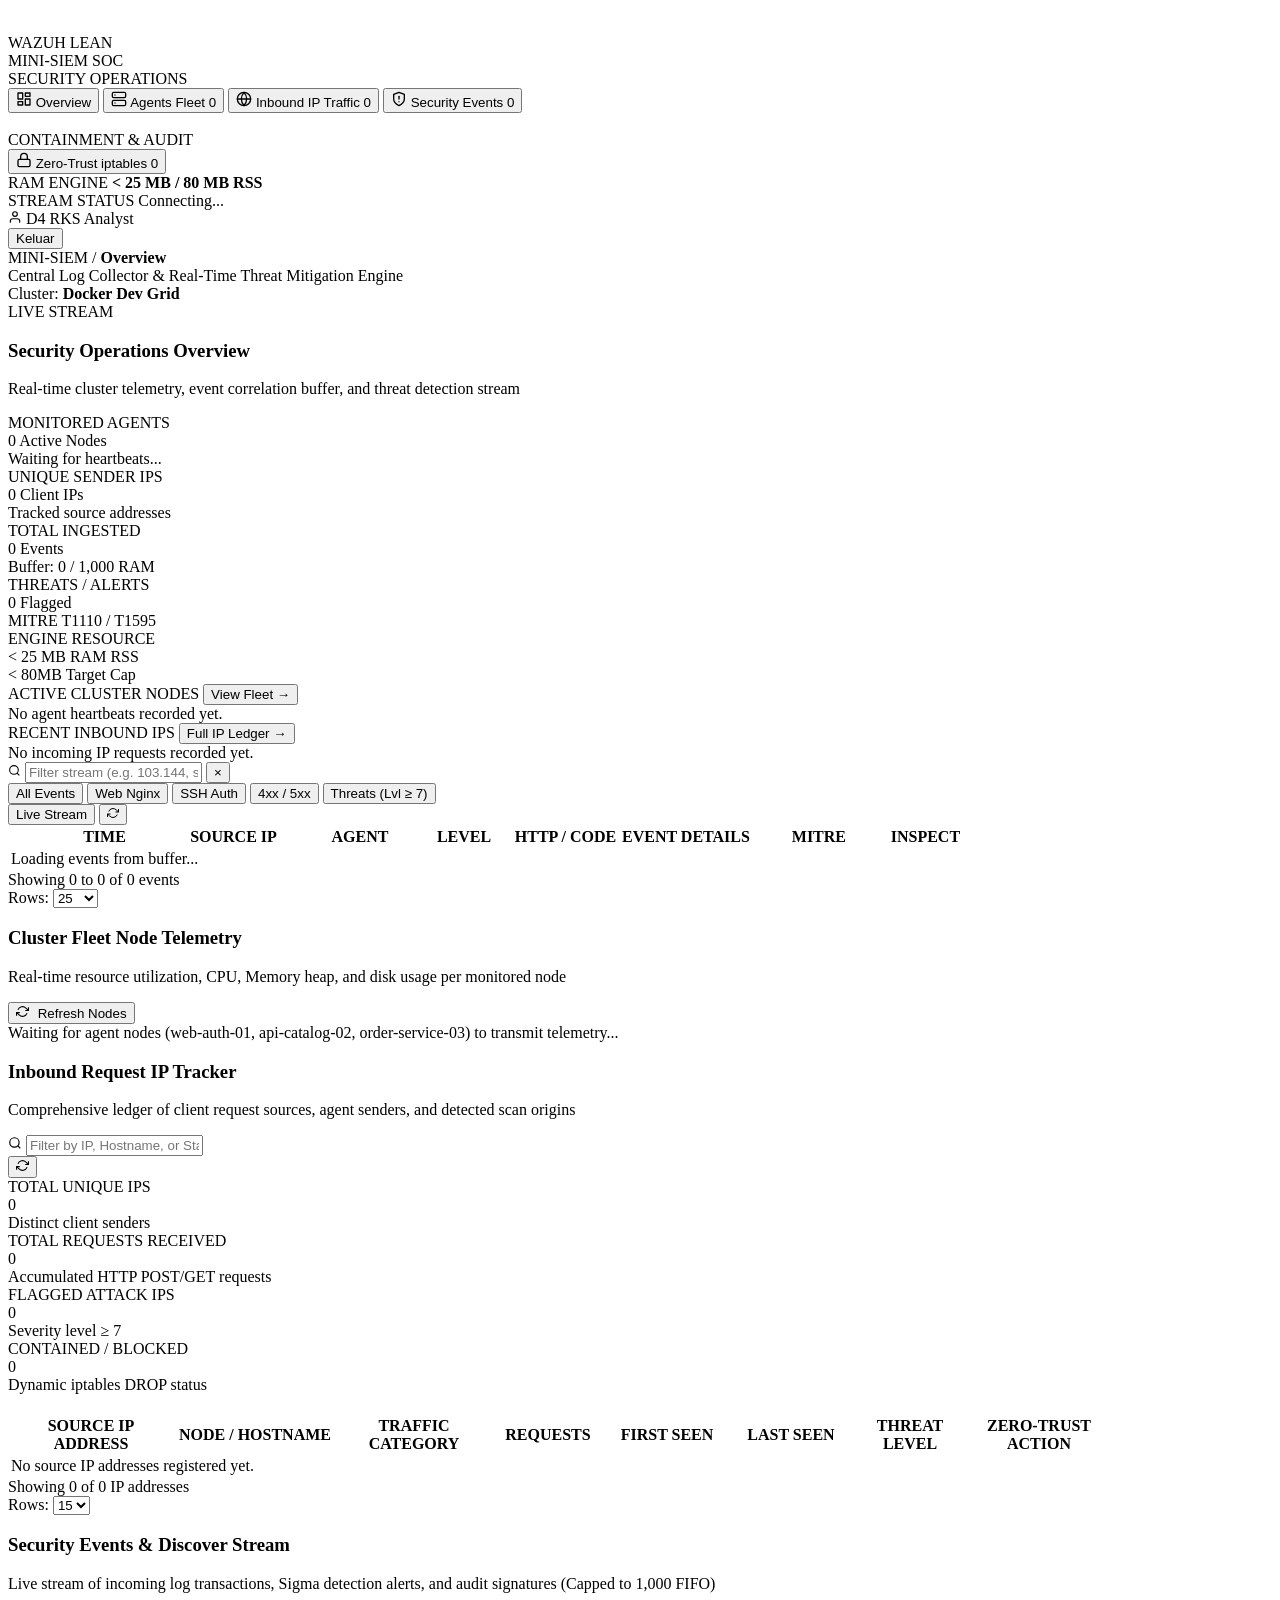
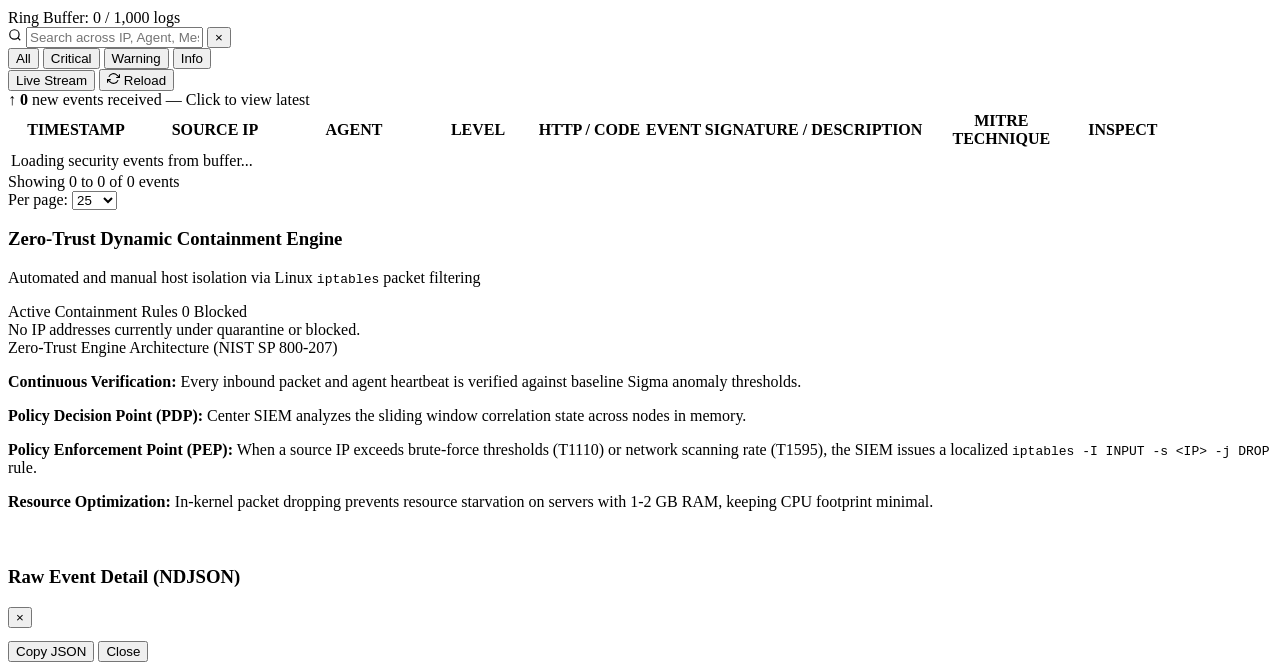
==== CenterServer/frontend/index.html @ b24ad593 "added the frontend, i forgot" ====
<!DOCTYPE html>
<html lang="en">
<head>
  <meta charset="UTF-8">
  <meta name="viewport" content="width=device-width, initial-scale=1.0">
  <title>Wazuh-Lean | Ultra-Lightweight SIEM SOC Dashboard</title>
  <link rel="stylesheet" href="/style.css?v=3.1">
</head>
<body>
  <!-- ======================================================== -->
  <!-- LEFT SIDEBAR NAVBAR (Wazuh-Style Side Navigation)        -->
  <!-- ======================================================== -->
  <aside class="sidebar">
    <div class="sidebar-brand">
      <div class="wazuh-logo">
        <svg width="22" height="22" viewBox="0 0 24 24" fill="none" stroke="var(--primary)" stroke-width="2.2" stroke-linecap="round" stroke-linejoin="round">
          <path d="M12 22s8-4 8-10V5l-8-3-8 3v7c0 6 8 10 8 10z"/>
        </svg>
      </div>
      <div>
        <div class="brand-title">WAZUH <span class="brand-sub">LEAN</span></div>
        <div class="brand-badge">MINI-SIEM SOC</div>
      </div>
    </div>

    <!-- Navigation Menu Items -->
    <nav class="sidebar-nav">
      <div class="nav-section-title">SECURITY OPERATIONS</div>

      <button class="nav-item active" data-target="view-overview">
        <svg class="nav-svg" width="16" height="16" viewBox="0 0 24 24" fill="none" stroke="currentColor" stroke-width="2" stroke-linecap="round" stroke-linejoin="round">
          <rect x="3" y="3" width="7" height="9"/>
          <rect x="14" y="3" width="7" height="5"/>
          <rect x="14" y="12" width="7" height="9"/>
          <rect x="3" y="16" width="7" height="5"/>
        </svg>
        <span>Overview</span>
      </button>

      <button class="nav-item" data-target="view-fleet">
        <svg class="nav-svg" width="16" height="16" viewBox="0 0 24 24" fill="none" stroke="currentColor" stroke-width="2" stroke-linecap="round" stroke-linejoin="round">
          <rect x="2" y="2" width="20" height="8" rx="2" ry="2"/>
          <rect x="2" y="14" width="20" height="8" rx="2" ry="2"/>
          <line x1="6" y1="6" x2="6.01" y2="6"/>
          <line x1="6" y1="18" x2="6.01" y2="18"/>
        </svg>
        <span>Agents Fleet</span>
        <span class="badge-count" id="navAgentCount">0</span>
      </button>

      <button class="nav-item" data-target="view-ip-traffic">
        <svg class="nav-svg" width="16" height="16" viewBox="0 0 24 24" fill="none" stroke="currentColor" stroke-width="2" stroke-linecap="round" stroke-linejoin="round">
          <circle cx="12" cy="12" r="10"/>
          <line x1="2" y1="12" x2="22" y2="12"/>
          <path d="M12 2a15.3 15.3 0 0 1 4 10 15.3 15.3 0 0 1-4 10 15.3 15.3 0 0 1-4-10 15.3 15.3 0 0 1 4-10z"/>
        </svg>
        <span>Inbound IP Traffic</span>
        <span class="badge-count info-badge" id="navIpCount">0</span>
      </button>

      <button class="nav-item" data-target="view-events">
        <svg class="nav-svg" width="16" height="16" viewBox="0 0 24 24" fill="none" stroke="currentColor" stroke-width="2" stroke-linecap="round" stroke-linejoin="round">
          <path d="M12 22s8-4 8-10V5l-8-3-8 3v7c0 6 8 10 8 10z"/>
          <line x1="12" y1="8" x2="12" y2="12"/>
          <line x1="12" y1="16" x2="12.01" y2="16"/>
        </svg>
        <span>Security Events</span>
        <span class="badge-count" id="navEventCount">0</span>
      </button>

      <div class="nav-section-title" style="margin-top: 18px;">CONTAINMENT & AUDIT</div>

      <button class="nav-item" data-target="view-containment">
        <svg class="nav-svg" width="16" height="16" viewBox="0 0 24 24" fill="none" stroke="currentColor" stroke-width="2" stroke-linecap="round" stroke-linejoin="round">
          <rect x="3" y="11" width="18" height="11" rx="2" ry="2"/>
          <path d="M7 11V7a5 5 0 0 1 10 0v4"/>
        </svg>
        <span>Zero-Trust iptables</span>
        <span class="badge-count danger-badge" id="navBlockedCount">0</span>
      </button>
    </nav>

    <!-- Sidebar Bottom Status Footer -->
    <div class="sidebar-footer">
      <div class="footer-stat">
        <span class="footer-label">RAM ENGINE</span>
        <strong id="ramStat" class="text-success">&lt; 25 MB / 80 MB RSS</strong>
      </div>
      <div class="footer-stat">
        <span class="footer-label">STREAM STATUS</span>
        <span class="stream-indicator">
          <span class="dot" id="sideStreamDot"></span>
          <span id="sideStreamText">Connecting...</span>
        </span>
      </div>
      <div class="analyst-info">
        <div class="analyst-user">
          <svg width="14" height="14" viewBox="0 0 24 24" fill="none" stroke="currentColor" stroke-width="2" stroke-linecap="round" stroke-linejoin="round">
            <path d="M20 21v-2a4 4 0 0 0-4-4H8a4 4 0 0 0-4 4v2"/>
            <circle cx="12" cy="7" r="4"/>
          </svg>
          <span id="userProfileName">D4 RKS Analyst</span>
        </div>
        <button id="btnLogout" class="btn-logout" title="Keluar / Logout" onclick="handleLogout()">Keluar</button>
      </div>
    </div>
  </aside>

  <!-- ======================================================== -->
  <!-- MAIN CONTENT AREA                                        -->
  <!-- ======================================================== -->
  <main class="main-wrapper">
    <!-- Top Header Bar -->
    <header class="topbar">
      <div class="topbar-title">
        <div class="topbar-breadcrumb">
          <span class="crumb-root">MINI-SIEM</span>
          <span class="crumb-sep">/</span>
          <strong id="currentViewTitle" class="crumb-active">Overview</strong>
        </div>
        <span class="topbar-sub">Central Log Collector &amp; Real-Time Threat Mitigation Engine</span>
      </div>
      <div class="topbar-tools">
        <div class="cluster-pill">
          <span class="status-indicator-dot green"></span>
          <span>Cluster: <strong>Docker Dev Grid</strong></span>
        </div>
        <div class="stream-pill" id="topStreamPill">
          <span class="stream-live-dot" id="topStreamDot"></span>
          <span id="topStreamStatus">LIVE STREAM</span>
        </div>
      </div>
    </header>

    <div class="content-scroll">
      <!-- ==================================================== -->
      <!-- TAB 1: OVERVIEW OBSERVABILITY DASHBOARD              -->
      <!-- ==================================================== -->
      <section id="view-overview" class="tab-pane active">
        <div class="section-title-bar flex-between">
          <div>
            <h3>Security Operations Overview</h3>
            <p>Real-time cluster telemetry, event correlation buffer, and threat detection stream</p>
          </div>
        </div>

        <!-- High-Density Telemetry Metrics Strip -->
        <div class="metrics-strip">
          <div class="metric-item">
            <span class="metric-label">MONITORED AGENTS</span>
            <div class="metric-val-row">
              <span class="metric-val" id="activeAgentsCount">0</span>
              <span class="metric-status-sub" id="agentFleetSubtext">Active Nodes</span>
            </div>
            <div class="metric-foot-text" id="agentTagsSummary">Waiting for heartbeats...</div>
          </div>

          <div class="metric-item">
            <span class="metric-label">UNIQUE SENDER IPS</span>
            <div class="metric-val-row">
              <span class="metric-val text-info" id="uniqueIpsCount">0</span>
              <span class="metric-status-sub">Client IPs</span>
            </div>
            <div class="metric-foot-text">Tracked source addresses</div>
          </div>

          <div class="metric-item">
            <span class="metric-label">TOTAL INGESTED</span>
            <div class="metric-val-row">
              <span class="metric-val" id="totalEventsCount">0</span>
              <span class="metric-status-sub">Events</span>
            </div>
            <div class="metric-foot-text" id="bufferCapacityOverview">Buffer: 0 / 1,000 RAM</div>
          </div>

          <div class="metric-item">
            <span class="metric-label">THREATS / ALERTS</span>
            <div class="metric-val-row">
              <span class="metric-val text-warn" id="highAlertsCount">0</span>
              <span class="metric-status-sub">Flagged</span>
            </div>
            <div class="metric-foot-text">MITRE T1110 / T1595</div>
          </div>

          <div class="metric-item">
            <span class="metric-label">ENGINE RESOURCE</span>
            <div class="metric-val-row">
              <span class="metric-val text-success" id="engineResourceVal">&lt; 25 MB</span>
              <span class="metric-status-sub">RAM RSS</span>
            </div>
            <div class="metric-foot-text" id="engineResourceCap">&lt; 80MB Target Cap</div>
          </div>
        </div>

        <!-- Compact Cluster Fleet & Inbound IP Status Strip -->
        <div class="overview-substrip">
          <div class="substrip-box">
            <div class="substrip-header">
              <span>ACTIVE CLUSTER NODES</span>
              <button class="substrip-link" onclick="switchTab('view-fleet')">View Fleet &rarr;</button>
            </div>
            <div id="overviewFleetSummary" class="substrip-content">
              <div class="empty-state-mini">No agent heartbeats recorded yet.</div>
            </div>
          </div>

          <div class="substrip-box">
            <div class="substrip-header">
              <span>RECENT INBOUND IPS</span>
              <button class="substrip-link" onclick="switchTab('view-ip-traffic')">Full IP Ledger &rarr;</button>
            </div>
            <div id="overviewIpSummary" class="substrip-content">
              <div class="empty-state-mini">No incoming IP requests recorded yet.</div>
            </div>
          </div>
        </div>

        <!-- Observability Log Stream Console (The Hero) -->
        <div class="console-card">
          <!-- Observability Query & Filter Toolbar -->
          <div class="console-toolbar">
            <div class="console-search">
              <svg width="13" height="13" viewBox="0 0 24 24" fill="none" stroke="currentColor" stroke-width="2">
                <circle cx="11" cy="11" r="8"/><line x1="21" y1="21" x2="16.65" y2="16.65"/>
              </svg>
              <input type="text" id="overviewLogFilter" placeholder="Filter stream (e.g. 103.144, status:404, POST, /api, sshd)...">
              <button id="overviewClearFilterBtn" class="clear-search-btn hidden" title="Clear filter">&times;</button>
            </div>

            <!-- Quick Filter Chips -->
            <div class="quick-filter-chips">
              <button class="filter-chip active" data-filter="ALL">All Events</button>
              <button class="filter-chip" data-filter="NGINX">Web Nginx</button>
              <button class="filter-chip" data-filter="SSH">SSH Auth</button>
              <button class="filter-chip chip-warn" data-filter="ERRORS">4xx / 5xx</button>
              <button class="filter-chip chip-danger" data-filter="THREATS">Threats (Lvl &ge; 7)</button>
            </div>

            <!-- Right Controls -->
            <div class="console-controls">
              <button id="btnOverviewToggleLive" class="btn-live active" title="Toggle live streaming update">
                <span class="live-dot-pulse"></span>
                <span id="overviewLiveBtnText">Live Stream</span>
              </button>
              <button id="btnOverviewRefresh" class="btn-tool" title="Reload event buffer">
                <svg width="12" height="12" viewBox="0 0 24 24" fill="none" stroke="currentColor" stroke-width="2">
                  <polyline points="23 4 23 10 17 10"/><polyline points="1 20 1 14 7 14"/>
                  <path d="M3.51 9a9 9 0 0 1 14.85-3.36L23 10M1 14l4.64 4.36A9 9 0 0 0 20.49 15"/>
                </svg>
              </button>
            </div>
          </div>

          <!-- Log Table with High Density & Expandable Rows -->
          <div class="table-wrapper">
            <table class="wazuh-table console-table">
              <thead>
                <tr>
                  <th width="32"></th>
                  <th width="115">TIME</th>
                  <th width="135">SOURCE IP</th>
                  <th width="110">AGENT</th>
                  <th width="90">LEVEL</th>
                  <th width="105">HTTP / CODE</th>
                  <th>EVENT DETAILS</th>
                  <th width="130">MITRE</th>
                  <th width="75">INSPECT</th>
                </tr>
              </thead>
              <tbody id="overviewRecentEventsBody">
                <tr class="placeholder-row"><td colspan="9">Loading events from buffer...</td></tr>
              </tbody>
            </table>
          </div>

          <!-- Overview Pagination Bar -->
          <div class="pagination-bar" id="overviewPaginationBar">
            <div class="pagination-info" id="overviewPaginationInfo">
              Showing 0 to 0 of 0 events
            </div>
            <div class="pagination-controls" id="overviewPaginationControls">
            </div>
            <div class="pagination-size">
              <label for="overviewPageSize">Rows:</label>
              <select id="overviewPageSize" class="select-page-size">
                <option value="25" selected>25</option>
                <option value="50">50</option>
                <option value="100">100</option>
                <option value="250">250</option>
              </select>
            </div>
          </div>
        </div>
      </section>

      <!-- ==================================================== -->
      <!-- TAB 2: AGENTS FLEET (HARDWARE TELEMETRY)             -->
      <!-- ==================================================== -->
      <section id="view-fleet" class="tab-pane">
        <div class="section-title-bar flex-between">
          <div>
            <h3>Cluster Fleet Node Telemetry</h3>
            <p>Real-time resource utilization, CPU, Memory heap, and disk usage per monitored node</p>
          </div>
          <div>
            <button class="btn-secondary" onclick="loadInitialAgents()">
              <svg width="13" height="13" viewBox="0 0 24 24" fill="none" stroke="currentColor" stroke-width="2" style="margin-right: 5px;">
                <polyline points="23 4 23 10 17 10"/><polyline points="1 20 1 14 7 14"/>
                <path d="M3.51 9a9 9 0 0 1 14.85-3.36L23 10M1 14l4.64 4.36A9 9 0 0 0 20.49 15"/>
              </svg>
              Refresh Nodes
            </button>
          </div>
        </div>

        <div id="fleetGrid" class="fleet-grid">
          <div class="empty-state">Waiting for agent nodes (web-auth-01, api-catalog-02, order-service-03) to transmit telemetry...</div>
        </div>
      </section>

      <!-- ==================================================== -->
      <!-- TAB 3: INBOUND IP TRAFFIC (LIST CEK SEND REQUEST IP)  -->
      <!-- ==================================================== -->
      <section id="view-ip-traffic" class="tab-pane">
        <div class="section-title-bar flex-between">
          <div>
            <h3>Inbound Request IP Tracker</h3>
            <p>Comprehensive ledger of client request sources, agent senders, and detected scan origins</p>
          </div>
          <div class="toolbar-actions">
            <div class="search-box">
              <svg class="search-icon" width="14" height="14" viewBox="0 0 24 24" fill="none" stroke="currentColor" stroke-width="2">
                <circle cx="11" cy="11" r="8"/><line x1="21" y1="21" x2="16.65" y2="16.65"/>
              </svg>
              <input type="text" id="ipFilterInput" placeholder="Filter by IP, Hostname, or Status...">
            </div>
            <button class="btn-secondary" onclick="loadInitialIPs()">
              <svg width="13" height="13" viewBox="0 0 24 24" fill="none" stroke="currentColor" stroke-width="2">
                <polyline points="23 4 23 10 17 10"/><polyline points="1 20 1 14 7 14"/>
                <path d="M3.51 9a9 9 0 0 1 14.85-3.36L23 10M1 14l4.64 4.36A9 9 0 0 0 20.49 15"/>
              </svg>
            </button>
          </div>
        </div>

        <!-- IP Stats Counters -->
        <div class="kpi-grid" style="margin-bottom: 20px;">
          <div class="kpi-card">
            <div class="kpi-header"><span>TOTAL UNIQUE IPS</span></div>
            <div class="kpi-value info-text" id="ipTabTotalCount">0</div>
            <div class="kpi-footer">Distinct client senders</div>
          </div>
          <div class="kpi-card">
            <div class="kpi-header"><span>TOTAL REQUESTS RECEIVED</span></div>
            <div class="kpi-value" id="ipTabTotalRequests">0</div>
            <div class="kpi-footer">Accumulated HTTP POST/GET requests</div>
          </div>
          <div class="kpi-card">
            <div class="kpi-header"><span>FLAGGED ATTACK IPS</span></div>
            <div class="kpi-value warning-text" id="ipTabFlaggedCount">0</div>
            <div class="kpi-footer">Severity level &ge; 7</div>
          </div>
          <div class="kpi-card">
            <div class="kpi-header"><span>CONTAINED / BLOCKED</span></div>
            <div class="kpi-value danger-text" id="ipTabBlockedCount">0</div>
            <div class="kpi-footer">Dynamic iptables DROP status</div>
          </div>
        </div>

        <!-- Full IP Tracker Table -->
        <div class="panel-card">
          <div class="table-wrapper">
            <table class="wazuh-table">
              <thead>
                <tr>
                  <th width="160">SOURCE IP ADDRESS</th>
                  <th width="160">NODE / HOSTNAME</th>
                  <th width="150">TRAFFIC CATEGORY</th>
                  <th width="110">REQUESTS</th>
                  <th width="120">FIRST SEEN</th>
                  <th width="120">LAST SEEN</th>
                  <th width="110">THREAT LEVEL</th>
                  <th width="140">ZERO-TRUST ACTION</th>
                </tr>
              </thead>
              <tbody id="ipTableBody">
                <tr class="placeholder-row">
                  <td colspan="8">No source IP addresses registered yet.</td>
                </tr>
              </tbody>
            </table>
          </div>

          <!-- IP Pagination Bar -->
          <div class="pagination-bar" id="ipPaginationBar">
            <div class="pagination-info" id="ipPaginationInfo">
              Showing 0 of 0 IP addresses
            </div>
            <div class="pagination-controls" id="ipPaginationControls">
              <!-- Dynamically injected buttons -->
            </div>
            <div class="pagination-size">
              <label for="ipPageSize">Rows:</label>
              <select id="ipPageSize" class="select-page-size">
                <option value="10">10</option>
                <option value="15" selected>15</option>
                <option value="25">25</option>
                <option value="50">50</option>
              </select>
            </div>
          </div>
        </div>
      </section>

      <!-- ==================================================== -->
      <!-- TAB 4: SECURITY EVENTS (WAZUH DISCOVER)              -->
      <!-- ==================================================== -->
      <section id="view-events" class="tab-pane">
        <div class="section-title-bar flex-between">
          <div>
            <h3>Security Events &amp; Discover Stream</h3>
            <p>Live stream of incoming log transactions, Sigma detection alerts, and audit signatures (Capped to 1,000 FIFO)</p>
          </div>
          <div class="buffer-indicator-badge">
            <span class="buffer-dot"></span>
            <span id="bufferStatusText">Ring Buffer: 0 / 1,000 logs</span>
          </div>
        </div>

        <!-- Discovery Toolbar -->
        <div class="events-toolbar">
          <!-- Search box -->
          <div class="search-box events-search">
            <svg class="search-icon" width="14" height="14" viewBox="0 0 24 24" fill="none" stroke="currentColor" stroke-width="2">
              <circle cx="11" cy="11" r="8"/><line x1="21" y1="21" x2="16.65" y2="16.65"/>
            </svg>
            <input type="text" id="logFilter" placeholder="Search across IP, Agent, Message, Mitre ID...">
            <button id="clearLogFilterBtn" class="clear-search-btn hidden" title="Clear filter">&times;</button>
          </div>

          <!-- Severity Filter Pills -->
          <div class="filter-pills">
            <button class="pill-btn active" data-severity="ALL">All</button>
            <button class="pill-btn pill-danger" data-severity="CRITICAL">Critical</button>
            <button class="pill-btn pill-warning" data-severity="SUSPICIOUS">Warning</button>
            <button class="pill-btn pill-info" data-severity="INFO">Info</button>
          </div>

          <!-- Live Pause / Resume -->
          <div class="toolbar-right-group">
            <button id="btnToggleLive" class="btn-live active" title="Toggle automatic table update on incoming events">
              <span class="live-dot-pulse"></span>
              <span id="liveBtnText">Live Stream</span>
            </button>
            <button id="btnRefreshLogs" class="btn-secondary" title="Re-fetch last 1,000 events from server">
              <svg width="13" height="13" viewBox="0 0 24 24" fill="none" stroke="currentColor" stroke-width="2">
                <polyline points="23 4 23 10 17 10"/><polyline points="1 20 1 14 7 14"/>
                <path d="M3.51 9a9 9 0 0 1 14.85-3.36L23 10M1 14l4.64 4.36A9 9 0 0 0 20.49 15"/>
              </svg>
              <span>Reload</span>
            </button>
          </div>
        </div>

        <!-- New Events Toast Indicator (Appears when paused or on page > 1) -->
        <div id="newEventsNotice" class="new-events-notice hidden" onclick="jumpToNewestEvents()">
          <span>&uarr; <strong id="newEventsCount">0</strong> new events received &mdash; Click to view latest</span>
        </div>

        <div class="panel-card">
          <div class="table-wrapper">
            <table class="wazuh-table">
              <thead>
                <tr>
                  <th width="130">TIMESTAMP</th>
                  <th width="140">SOURCE IP</th>
                  <th width="130">AGENT</th>
                  <th width="110">LEVEL</th>
                  <th width="105">HTTP / CODE</th>
                  <th>EVENT SIGNATURE / DESCRIPTION</th>
                  <th width="150">MITRE TECHNIQUE</th>
                  <th width="85">INSPECT</th>
                </tr>
              </thead>
              <tbody id="eventsTableBody">
                <tr class="placeholder-row">
                  <td colspan="8">Loading security events from buffer...</td>
                </tr>
              </tbody>
            </table>
          </div>

          <!-- Events Pagination Bar -->
          <div class="pagination-bar">
            <div class="pagination-info" id="eventsPaginationInfo">
              Showing 0 to 0 of 0 events
            </div>
            <div class="pagination-controls" id="eventsPaginationControls">
              <!-- Dynamically injected page buttons -->
            </div>
            <div class="pagination-size">
              <label for="eventsPageSize">Per page:</label>
              <select id="eventsPageSize" class="select-page-size">
                <option value="10">10</option>
                <option value="25" selected>25</option>
                <option value="50">50</option>
                <option value="100">100</option>
              </select>
            </div>
          </div>
        </div>
      </section>

      <!-- ==================================================== -->
      <!-- TAB 5: ZERO-TRUST CONTAINMENT (IPTABLES)             -->
      <!-- ==================================================== -->
      <section id="view-containment" class="tab-pane">
        <div class="section-title-bar">
          <div>
            <h3>Zero-Trust Dynamic Containment Engine</h3>
            <p>Automated and manual host isolation via Linux <code>iptables</code> packet filtering</p>
          </div>
        </div>

        <div class="grid-2col">
          <div class="panel-card">
            <div class="panel-header">
              <span class="panel-title">Active Containment Rules</span>
              <span class="badge-count danger-badge" id="containmentBadgeCount">0 Blocked</span>
            </div>
            <div id="containmentList" class="containment-list">
              <div class="empty-state">No IP addresses currently under quarantine or blocked.</div>
            </div>
          </div>

          <div class="panel-card">
            <div class="panel-header">
              <span class="panel-title">Zero-Trust Engine Architecture (NIST SP 800-207)</span>
            </div>
            <div class="zero-trust-explainer">
              <p><strong>Continuous Verification:</strong> Every inbound packet and agent heartbeat is verified against baseline Sigma anomaly thresholds.</p>
              <p><strong>Policy Decision Point (PDP):</strong> Center SIEM analyzes the sliding window correlation state across nodes in memory.</p>
              <p><strong>Policy Enforcement Point (PEP):</strong> When a source IP exceeds brute-force thresholds (T1110) or network scanning rate (T1595), the SIEM issues a localized <code>iptables -I INPUT -s &lt;IP&gt; -j DROP</code> rule.</p>
              <p><strong>Resource Optimization:</strong> In-kernel packet dropping prevents resource starvation on servers with 1-2 GB RAM, keeping CPU footprint minimal.</p>
            </div>
          </div>
        </div>
      </section>
    </div>
  </main>

  <!-- Modal Raw JSON Inspector -->
  <div id="jsonModal" class="modal-backdrop hidden">
    <div class="modal-dialog">
      <div class="modal-header">
        <div class="modal-title-row">
          <svg width="16" height="16" viewBox="0 0 24 24" fill="none" stroke="var(--primary)" stroke-width="2">
            <circle cx="11" cy="11" r="8"/><line x1="21" y1="21" x2="16.65" y2="16.65"/>
          </svg>
          <h3>Raw Event Detail (NDJSON)</h3>
        </div>
        <button id="closeModalBtn" class="close-btn" title="Close">&times;</button>
      </div>
      <div class="modal-body">
        <pre id="modalJsonContent"></pre>
      </div>
      <div class="modal-footer">
        <button id="copyJsonBtn" class="btn-secondary">Copy JSON</button>
        <button onclick="document.getElementById('jsonModal').classList.add('hidden')" class="btn-primary">Close</button>
      </div>
    </div>
  </div>

  <script src="/app.js?v=3.1"></script>
</body>
</html>
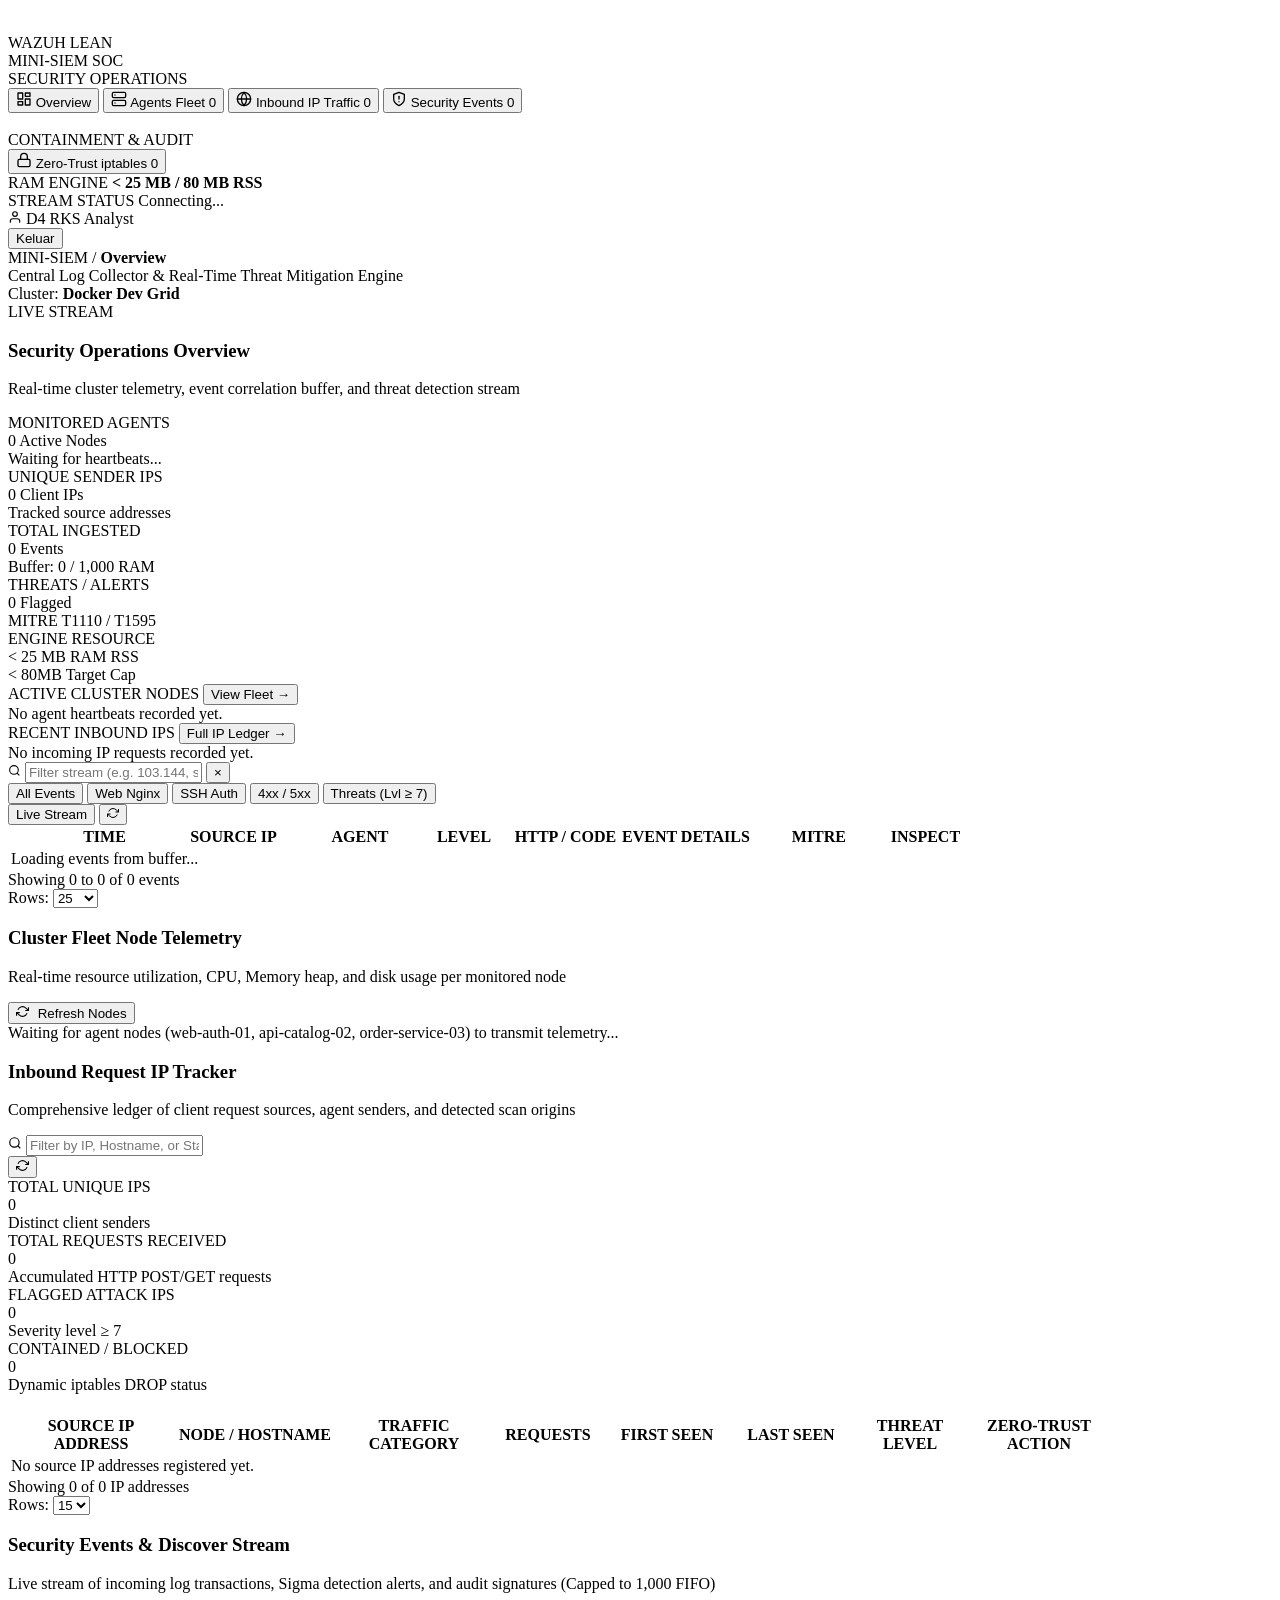
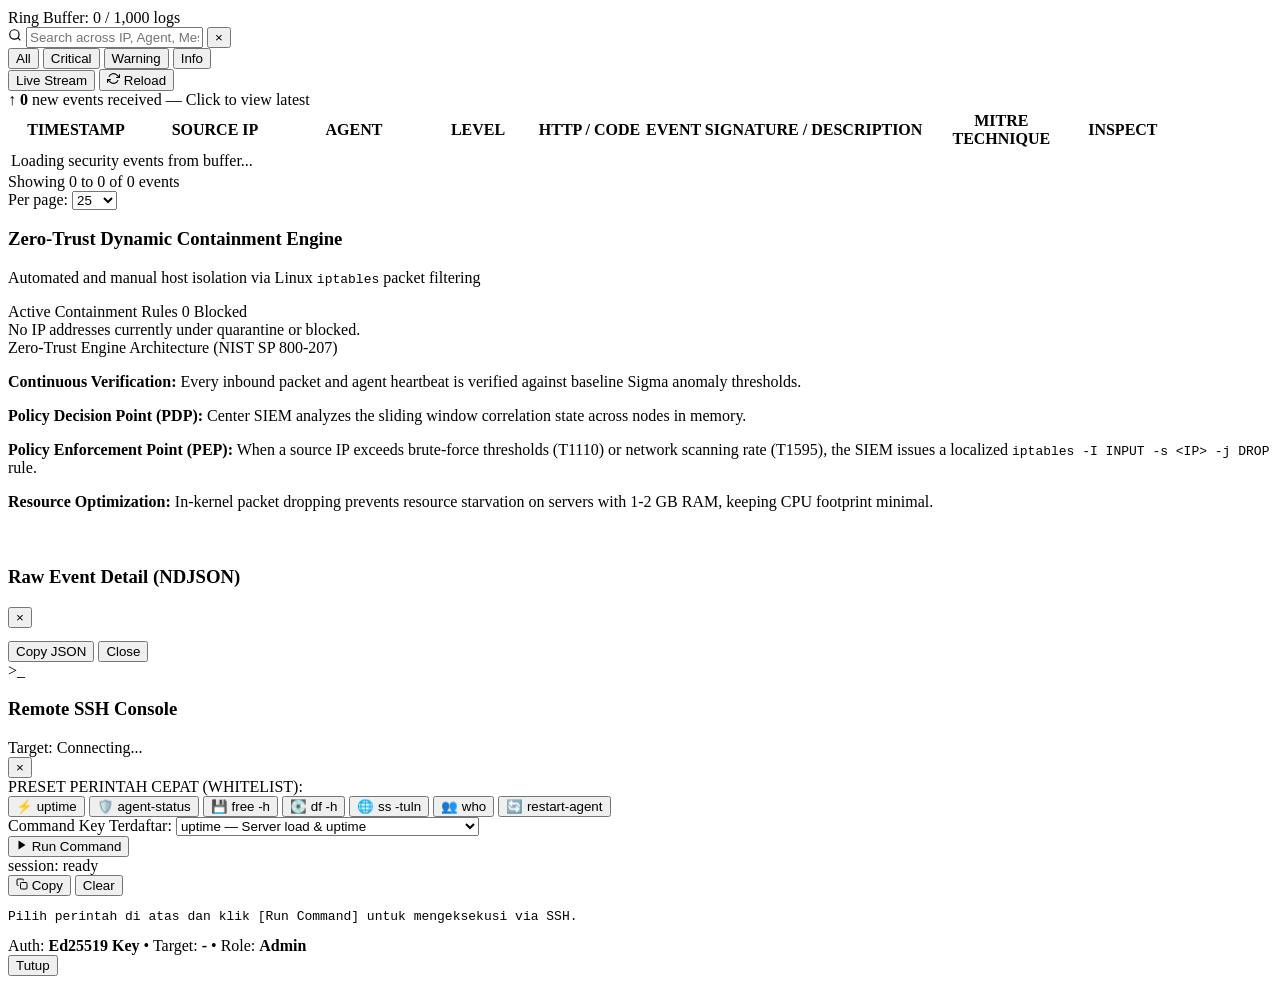
==== commit 80b0f75b: "Fixing agent" ====
--- a/CenterServer/frontend/index.html
+++ b/CenterServer/frontend/index.html
@@ -4,7 +4,7 @@
   <meta charset="UTF-8">
   <meta name="viewport" content="width=device-width, initial-scale=1.0">
   <title>Wazuh-Lean | Ultra-Lightweight SIEM SOC Dashboard</title>
-  <link rel="stylesheet" href="/style.css?v=3.1">
+  <link rel="stylesheet" href="/style.css?v=3.5-ssh">
 </head>
 <body>
   <!-- ======================================================== -->
@@ -571,6 +571,108 @@
     </div>
   </div>
 
-  <script src="/app.js?v=3.1"></script>
+  <!-- Modal Remote SSH Command Console -->
+  <div id="sshModal" class="modal-backdrop hidden">
+    <div class="modal-dialog modal-dialog-lg">
+      <div class="modal-header">
+        <div class="modal-title-row">
+          <span class="ssh-terminal-badge">&gt;_</span>
+          <div>
+            <h3 id="sshModalTitle">Remote SSH Console</h3>
+            <span class="ssh-modal-sub" id="sshModalSub">Target: Connecting...</span>
+          </div>
+        </div>
+        <button id="closeSshModalBtn" class="close-btn" onclick="closeRemoteShell()" title="Close">&times;</button>
+      </div>
+
+      <div class="modal-body ssh-modal-body">
+        <!-- Preset Whitelist Bar -->
+        <div class="ssh-preset-section">
+          <div class="ssh-section-label">PRESET PERINTAH CEPAT (WHITELIST):</div>
+          <div class="ssh-preset-pills">
+            <button type="button" class="ssh-preset-btn active" data-key="uptime" onclick="selectSshPreset('uptime')">
+              <span class="pill-icon">⚡</span> uptime
+            </button>
+            <button type="button" class="ssh-preset-btn" data-key="agent_status" onclick="selectSshPreset('agent_status')">
+              <span class="pill-icon">🛡️</span> agent-status
+            </button>
+            <button type="button" class="ssh-preset-btn" data-key="memory" onclick="selectSshPreset('memory')">
+              <span class="pill-icon">💾</span> free -h
+            </button>
+            <button type="button" class="ssh-preset-btn" data-key="disk" onclick="selectSshPreset('disk')">
+              <span class="pill-icon">💽</span> df -h
+            </button>
+            <button type="button" class="ssh-preset-btn" data-key="ports" onclick="selectSshPreset('ports')">
+              <span class="pill-icon">🌐</span> ss -tuln
+            </button>
+            <button type="button" class="ssh-preset-btn" data-key="who" onclick="selectSshPreset('who')">
+              <span class="pill-icon">👥</span> who
+            </button>
+            <button type="button" class="ssh-preset-btn danger-preset" data-key="restart_agent" onclick="selectSshPreset('restart_agent')">
+              <span class="pill-icon">🔄</span> restart-agent
+            </button>
+          </div>
+        </div>
+
+        <!-- Command Selector & Execution Row -->
+        <div class="ssh-command-row">
+          <div class="ssh-select-wrap">
+            <label for="sshCommandSelect" class="ssh-input-label">Command Key Terdaftar:</label>
+            <select id="sshCommandSelect" class="ssh-select" onchange="syncPresetSelection()">
+              <option value="uptime">uptime &mdash; Server load &amp; uptime</option>
+              <option value="agent_status">agent_status &mdash; Check status service Agent Go</option>
+              <option value="memory">memory &mdash; Memory RAM usage (free -h)</option>
+              <option value="disk">disk &mdash; Disk space partition (df -h)</option>
+              <option value="ports">ports &mdash; Open listening ports (ss -tuln)</option>
+              <option value="who">who &mdash; Active logged in users</option>
+              <option value="restart_agent">restart_agent &mdash; Restart SIEM Agent service</option>
+            </select>
+          </div>
+          <button id="btnRunSsh" class="btn-primary btn-run-ssh" onclick="executeRemoteCommand()">
+            <svg width="12" height="12" viewBox="0 0 24 24" fill="currentColor">
+              <polygon points="5 3 19 12 5 21 5 3"/>
+            </svg>
+            <span>Run Command</span>
+          </button>
+        </div>
+
+        <!-- Terminal Output Window -->
+        <div class="ssh-terminal-box">
+          <div class="ssh-terminal-topbar">
+            <div class="ssh-terminal-dots">
+              <span class="t-dot t-dot-red"></span>
+              <span class="t-dot t-dot-yellow"></span>
+              <span class="t-dot t-dot-green"></span>
+              <span class="ssh-terminal-session" id="sshSessionInfo">session: ready</span>
+            </div>
+            <div class="ssh-terminal-actions">
+              <button class="btn-terminal-action" onclick="copyTerminalOutput()" title="Copy Output">
+                <svg width="12" height="12" viewBox="0 0 24 24" fill="none" stroke="currentColor" stroke-width="2">
+                  <rect x="9" y="9" width="13" height="13" rx="2" ry="2"/>
+                  <path d="M5 15H4a2 2 0 0 1-2-2V4a2 2 0 0 1 2-2h9a2 2 0 0 1 2 2v1"/>
+                </svg>
+                Copy
+              </button>
+              <button class="btn-terminal-action" onclick="clearTerminalOutput()" title="Clear Console">
+                Clear
+              </button>
+            </div>
+          </div>
+          <pre id="sshTerminalOutput" class="ssh-terminal-pre">Pilih perintah di atas dan klik [Run Command] untuk mengeksekusi via SSH.</pre>
+        </div>
+      </div>
+
+      <div class="modal-footer ssh-modal-footer">
+        <div class="ssh-footer-meta" id="sshFooterMeta">
+          <span>Auth: <strong>Ed25519 Key</strong></span> &bull;
+          <span>Target: <strong id="sshFooterTarget">-</strong></span> &bull;
+          <span>Role: <strong style="color:var(--color-success)">Admin</strong></span>
+        </div>
+        <button onclick="closeRemoteShell()" class="btn-secondary">Tutup</button>
+      </div>
+    </div>
+  </div>
+
+  <script src="/app.js?v=3.5-ssh"></script>
 </body>
 </html>
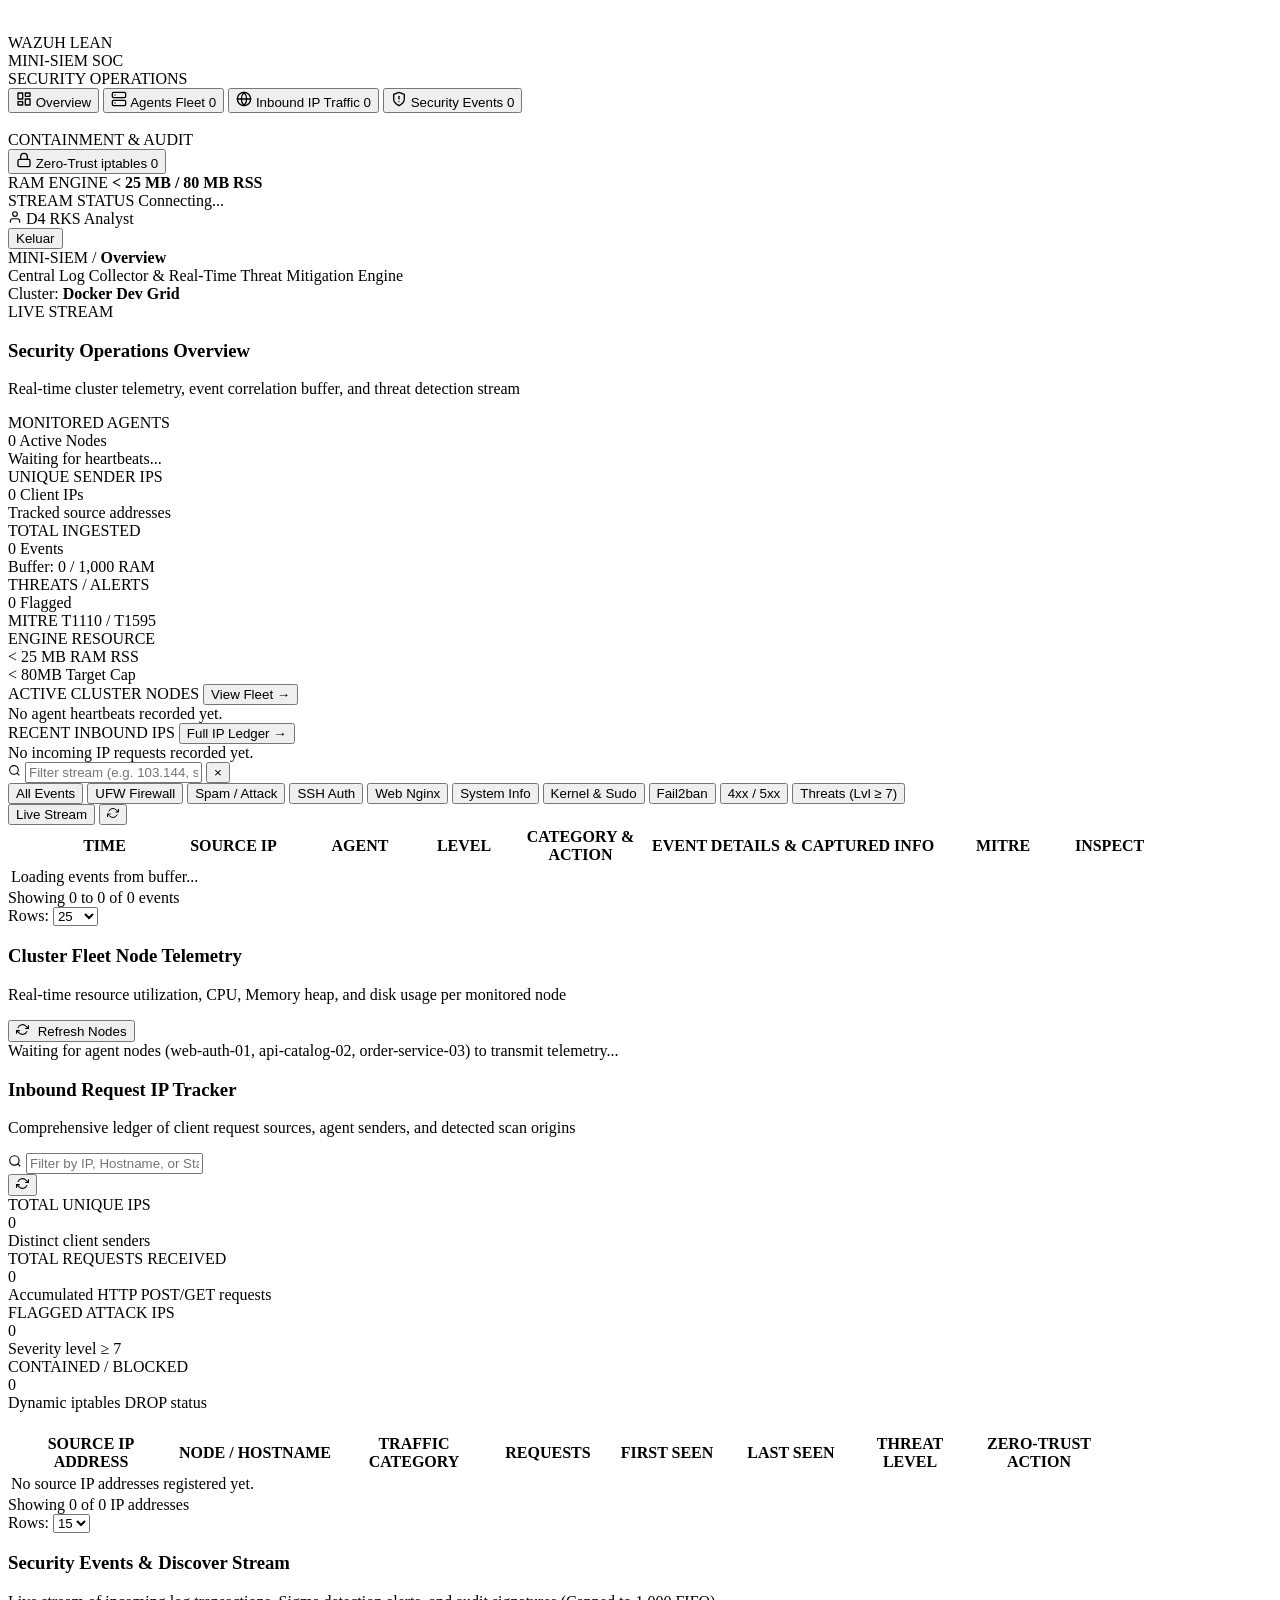
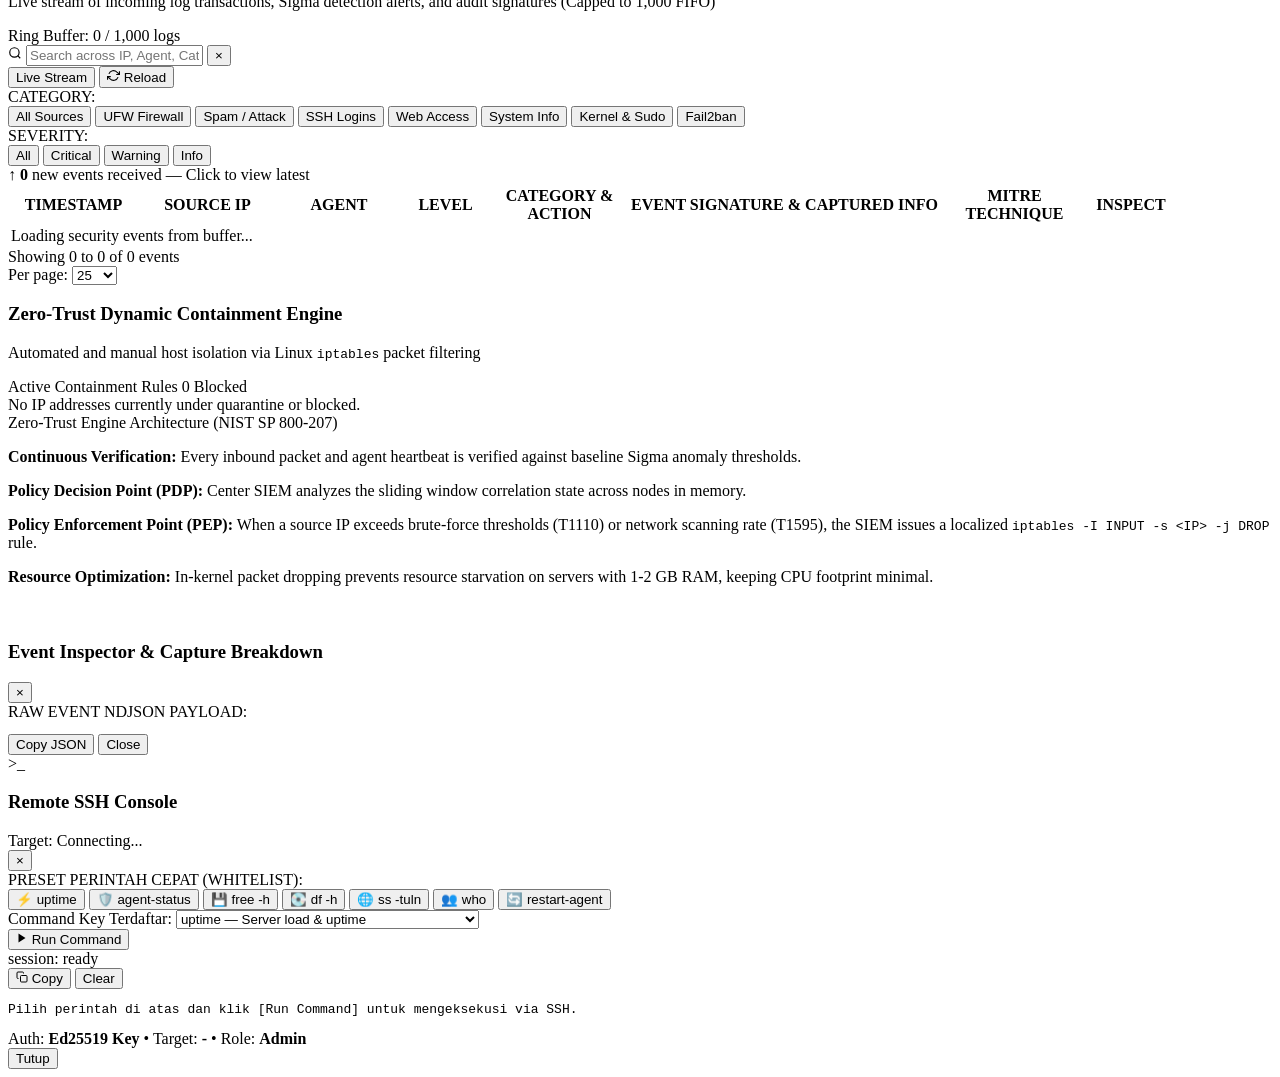
==== commit e5ff81fd: "fix: add grpc keepalive ping-pong to prevent cloundflare 524 and finalize filter" ====
--- a/CenterServer/frontend/index.html
+++ b/CenterServer/frontend/index.html
@@ -4,7 +4,7 @@
   <meta charset="UTF-8">
   <meta name="viewport" content="width=device-width, initial-scale=1.0">
   <title>Wazuh-Lean | Ultra-Lightweight SIEM SOC Dashboard</title>
-  <link rel="stylesheet" href="/style.css?v=3.5-ssh">
+  <link rel="stylesheet" href="/style.css?v=3.7-catfilter">
 </head>
 <body>
   <!-- ======================================================== -->
@@ -230,8 +230,13 @@
             <!-- Quick Filter Chips -->
             <div class="quick-filter-chips">
               <button class="filter-chip active" data-filter="ALL">All Events</button>
-              <button class="filter-chip" data-filter="NGINX">Web Nginx</button>
-              <button class="filter-chip" data-filter="SSH">SSH Auth</button>
+              <button class="filter-chip" data-filter="UFW"><span class="chip-dot chip-dot-ufw"></span>UFW Firewall</button>
+              <button class="filter-chip chip-danger" data-filter="SPAM"><span class="chip-dot chip-dot-spam"></span>Spam / Attack</button>
+              <button class="filter-chip" data-filter="AUTH"><span class="chip-dot chip-dot-auth"></span>SSH Auth</button>
+              <button class="filter-chip" data-filter="WEB"><span class="chip-dot chip-dot-web"></span>Web Nginx</button>
+              <button class="filter-chip" data-filter="INFO"><span class="chip-dot chip-dot-info"></span>System Info</button>
+              <button class="filter-chip" data-filter="SYSTEM"><span class="chip-dot chip-dot-system"></span>Kernel &amp; Sudo</button>
+              <button class="filter-chip" data-filter="FAIL2BAN"><span class="chip-dot chip-dot-fail2ban"></span>Fail2ban</button>
               <button class="filter-chip chip-warn" data-filter="ERRORS">4xx / 5xx</button>
               <button class="filter-chip chip-danger" data-filter="THREATS">Threats (Lvl &ge; 7)</button>
             </div>
@@ -261,8 +266,8 @@
                   <th width="135">SOURCE IP</th>
                   <th width="110">AGENT</th>
                   <th width="90">LEVEL</th>
-                  <th width="105">HTTP / CODE</th>
-                  <th>EVENT DETAILS</th>
+                  <th width="135">CATEGORY &amp; ACTION</th>
+                  <th>EVENT DETAILS &amp; CAPTURED INFO</th>
                   <th width="130">MITRE</th>
                   <th width="75">INSPECT</th>
                 </tr>
@@ -429,36 +434,60 @@
 
         <!-- Discovery Toolbar -->
         <div class="events-toolbar">
-          <!-- Search box -->
-          <div class="search-box events-search">
-            <svg class="search-icon" width="14" height="14" viewBox="0 0 24 24" fill="none" stroke="currentColor" stroke-width="2">
-              <circle cx="11" cy="11" r="8"/><line x1="21" y1="21" x2="16.65" y2="16.65"/>
-            </svg>
-            <input type="text" id="logFilter" placeholder="Search across IP, Agent, Message, Mitre ID...">
-            <button id="clearLogFilterBtn" class="clear-search-btn hidden" title="Clear filter">&times;</button>
-          </div>
-
-          <!-- Severity Filter Pills -->
-          <div class="filter-pills">
-            <button class="pill-btn active" data-severity="ALL">All</button>
-            <button class="pill-btn pill-danger" data-severity="CRITICAL">Critical</button>
-            <button class="pill-btn pill-warning" data-severity="SUSPICIOUS">Warning</button>
-            <button class="pill-btn pill-info" data-severity="INFO">Info</button>
-          </div>
-
-          <!-- Live Pause / Resume -->
-          <div class="toolbar-right-group">
-            <button id="btnToggleLive" class="btn-live active" title="Toggle automatic table update on incoming events">
-              <span class="live-dot-pulse"></span>
-              <span id="liveBtnText">Live Stream</span>
-            </button>
-            <button id="btnRefreshLogs" class="btn-secondary" title="Re-fetch last 1,000 events from server">
-              <svg width="13" height="13" viewBox="0 0 24 24" fill="none" stroke="currentColor" stroke-width="2">
-                <polyline points="23 4 23 10 17 10"/><polyline points="1 20 1 14 7 14"/>
-                <path d="M3.51 9a9 9 0 0 1 14.85-3.36L23 10M1 14l4.64 4.36A9 9 0 0 0 20.49 15"/>
+          <div class="events-toolbar-top">
+            <!-- Search box -->
+            <div class="search-box events-search">
+              <svg class="search-icon" width="14" height="14" viewBox="0 0 24 24" fill="none" stroke="currentColor" stroke-width="2">
+                <circle cx="11" cy="11" r="8"/><line x1="21" y1="21" x2="16.65" y2="16.65"/>
               </svg>
-              <span>Reload</span>
-            </button>
+              <input type="text" id="logFilter" placeholder="Search across IP, Agent, Category, Port, User, Action, Message...">
+              <button id="clearLogFilterBtn" class="clear-search-btn hidden" title="Clear filter">&times;</button>
+            </div>
+
+            <!-- Live Pause / Resume & Reload -->
+            <div class="toolbar-right-group">
+              <button id="btnToggleLive" class="btn-live active" title="Toggle automatic table update on incoming events">
+                <span class="live-dot-pulse"></span>
+                <span id="liveBtnText">Live Stream</span>
+              </button>
+              <button id="btnRefreshLogs" class="btn-secondary" title="Re-fetch last 1,000 events from server">
+                <svg width="13" height="13" viewBox="0 0 24 24" fill="none" stroke="currentColor" stroke-width="2">
+                  <polyline points="23 4 23 10 17 10"/><polyline points="1 20 1 14 7 14"/>
+                  <path d="M3.51 9a9 9 0 0 1 14.85-3.36L23 10M1 14l4.64 4.36A9 9 0 0 0 20.49 15"/>
+                </svg>
+                <span>Reload</span>
+              </button>
+            </div>
+          </div>
+
+          <div class="events-toolbar-bottom">
+            <!-- Category Filter Group -->
+            <div class="filter-group">
+              <span class="filter-group-label">CATEGORY:</span>
+              <div class="category-pills" id="eventsCategoryPills">
+                <button class="pill-btn active" data-category="ALL">All Sources</button>
+                <button class="pill-btn pill-ufw" data-category="UFW"><span class="chip-dot chip-dot-ufw"></span>UFW Firewall</button>
+                <button class="pill-btn pill-spam" data-category="SPAM"><span class="chip-dot chip-dot-spam"></span>Spam / Attack</button>
+                <button class="pill-btn pill-auth" data-category="AUTH"><span class="chip-dot chip-dot-auth"></span>SSH Logins</button>
+                <button class="pill-btn pill-web" data-category="WEB"><span class="chip-dot chip-dot-web"></span>Web Access</button>
+                <button class="pill-btn pill-info" data-category="INFO"><span class="chip-dot chip-dot-info"></span>System Info</button>
+                <button class="pill-btn pill-system" data-category="SYSTEM"><span class="chip-dot chip-dot-system"></span>Kernel &amp; Sudo</button>
+                <button class="pill-btn pill-fail2ban" data-category="FAIL2BAN"><span class="chip-dot chip-dot-fail2ban"></span>Fail2ban</button>
+              </div>
+            </div>
+
+            <div class="filter-sep"></div>
+
+            <!-- Severity Filter Pills -->
+            <div class="filter-group">
+              <span class="filter-group-label">SEVERITY:</span>
+              <div class="filter-pills">
+                <button class="pill-btn active" data-severity="ALL">All</button>
+                <button class="pill-btn pill-danger" data-severity="CRITICAL">Critical</button>
+                <button class="pill-btn pill-warning" data-severity="SUSPICIOUS">Warning</button>
+                <button class="pill-btn pill-info" data-severity="INFO">Info</button>
+              </div>
+            </div>
           </div>
         </div>
 
@@ -472,14 +501,14 @@
             <table class="wazuh-table">
               <thead>
                 <tr>
-                  <th width="130">TIMESTAMP</th>
-                  <th width="140">SOURCE IP</th>
-                  <th width="130">AGENT</th>
-                  <th width="110">LEVEL</th>
-                  <th width="105">HTTP / CODE</th>
-                  <th>EVENT SIGNATURE / DESCRIPTION</th>
-                  <th width="150">MITRE TECHNIQUE</th>
-                  <th width="85">INSPECT</th>
+                  <th width="125">TIMESTAMP</th>
+                  <th width="135">SOURCE IP</th>
+                  <th width="120">AGENT</th>
+                  <th width="85">LEVEL</th>
+                  <th width="135">CATEGORY &amp; ACTION</th>
+                  <th>EVENT SIGNATURE &amp; CAPTURED INFO</th>
+                  <th width="145">MITRE TECHNIQUE</th>
+                  <th width="80">INSPECT</th>
                 </tr>
               </thead>
               <tbody id="eventsTableBody">
@@ -557,11 +586,13 @@
           <svg width="16" height="16" viewBox="0 0 24 24" fill="none" stroke="var(--primary)" stroke-width="2">
             <circle cx="11" cy="11" r="8"/><line x1="21" y1="21" x2="16.65" y2="16.65"/>
           </svg>
-          <h3>Raw Event Detail (NDJSON)</h3>
+          <h3 id="modalEventTitle">Event Inspector &amp; Capture Breakdown</h3>
         </div>
         <button id="closeModalBtn" class="close-btn" title="Close">&times;</button>
       </div>
       <div class="modal-body">
+        <div id="modalCaptureBreakdown" class="modal-capture-box"></div>
+        <div class="modal-raw-title">RAW EVENT NDJSON PAYLOAD:</div>
         <pre id="modalJsonContent"></pre>
       </div>
       <div class="modal-footer">
@@ -673,6 +704,6 @@
     </div>
   </div>
 
-  <script src="/app.js?v=3.5-ssh"></script>
+  <script src="/app.js?v=3.7-catfilter"></script>
 </body>
 </html>
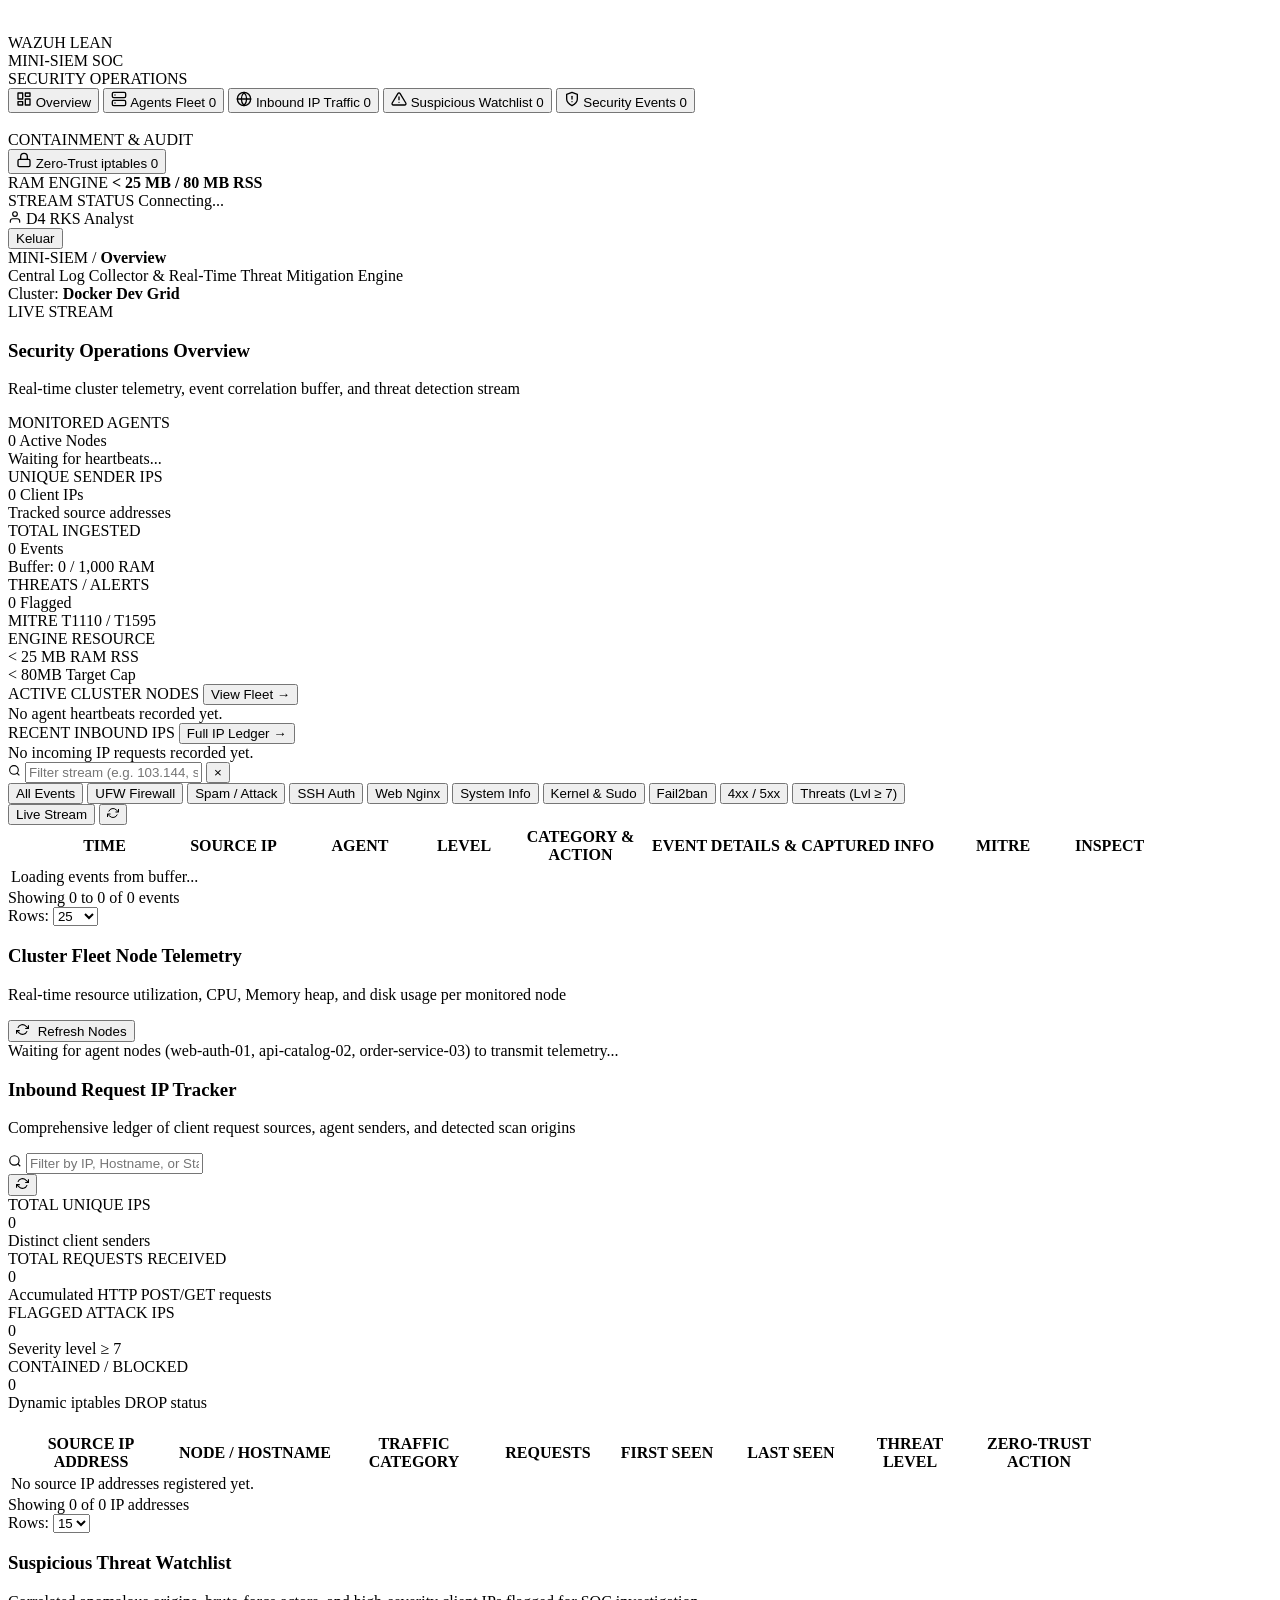
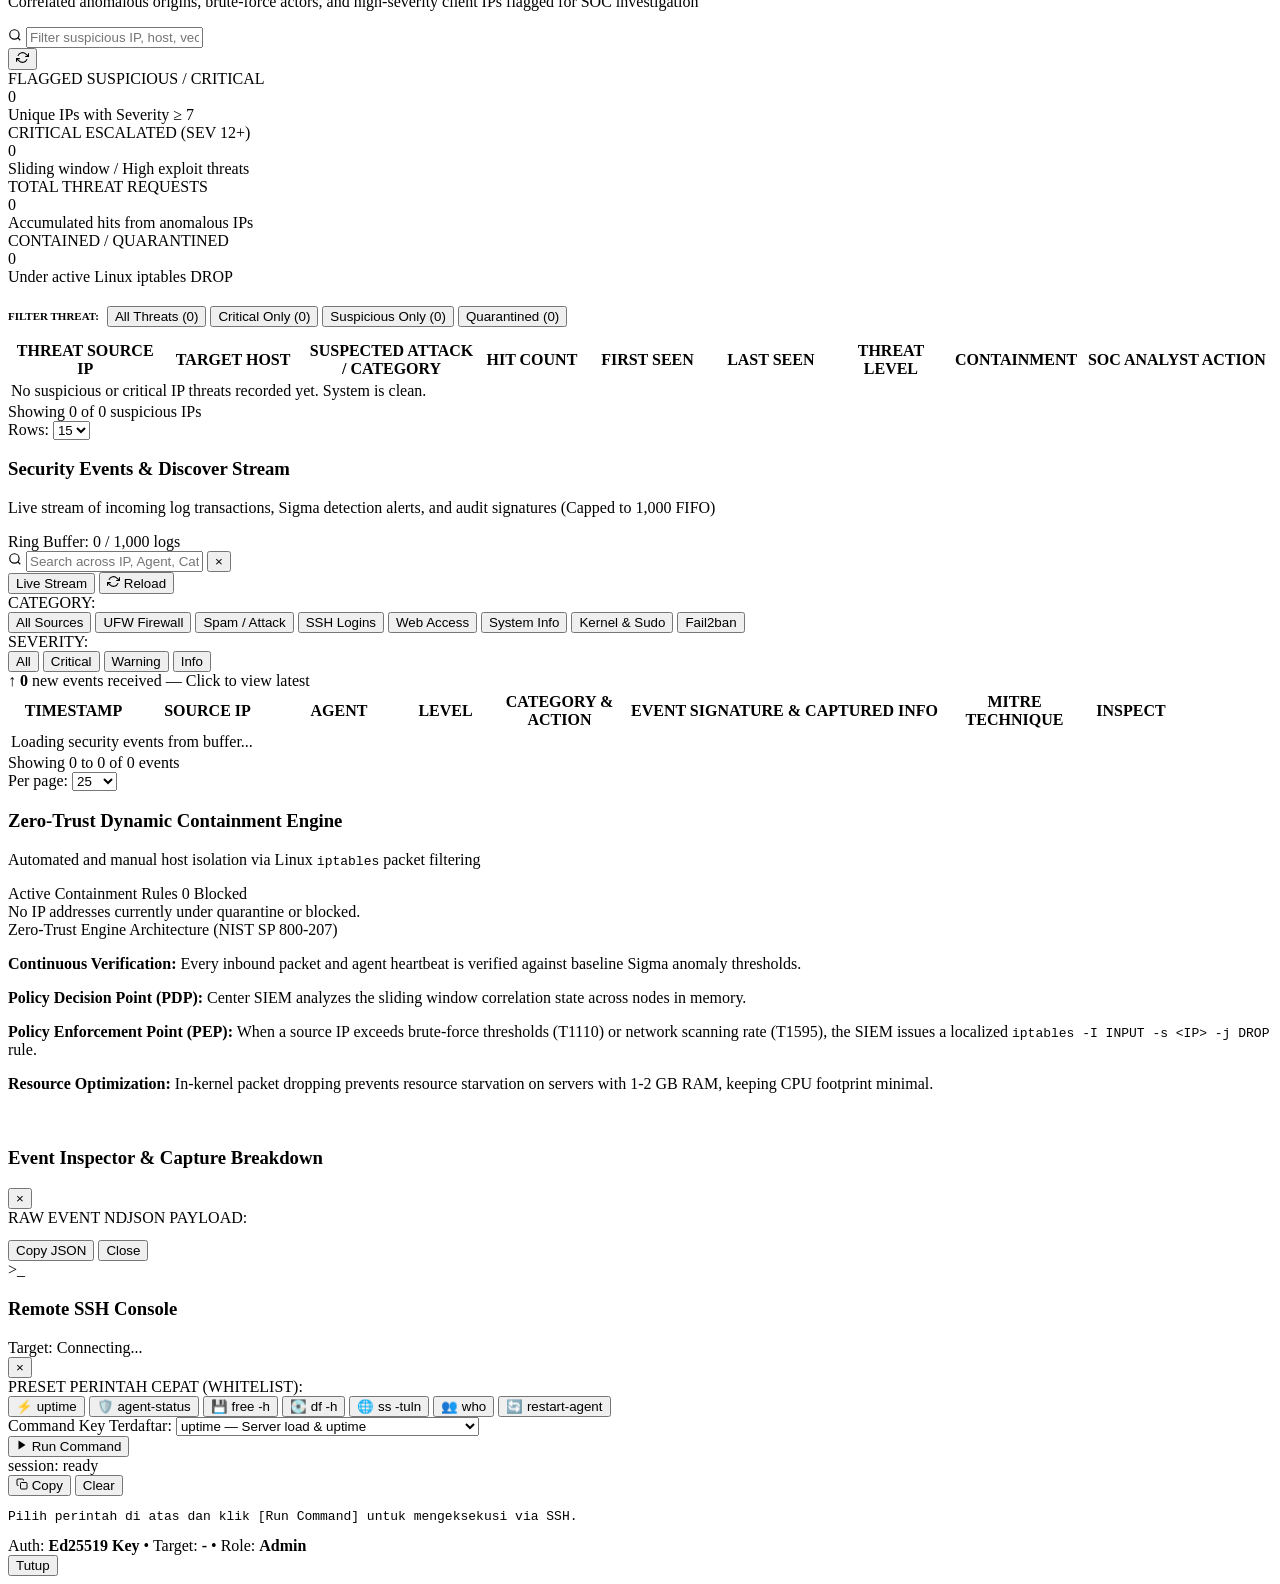
==== commit d5bf792e: "logs format updated" ====
--- a/CenterServer/frontend/index.html
+++ b/CenterServer/frontend/index.html
@@ -4,7 +4,7 @@
   <meta charset="UTF-8">
   <meta name="viewport" content="width=device-width, initial-scale=1.0">
   <title>Wazuh-Lean | Ultra-Lightweight SIEM SOC Dashboard</title>
-  <link rel="stylesheet" href="/style.css?v=3.7-catfilter">
+  <link rel="stylesheet" href="/style.css?v=3.8-fleet4col">
 </head>
 <body>
   <!-- ======================================================== -->
@@ -56,6 +56,16 @@
         </svg>
         <span>Inbound IP Traffic</span>
         <span class="badge-count info-badge" id="navIpCount">0</span>
+      </button>
+
+      <button class="nav-item" data-target="view-suspicious">
+        <svg class="nav-svg" width="16" height="16" viewBox="0 0 24 24" fill="none" stroke="currentColor" stroke-width="2" stroke-linecap="round" stroke-linejoin="round">
+          <path d="M10.29 3.86L1.82 18a2 2 0 0 0 1.71 3h16.94a2 2 0 0 0 1.71-3L13.71 3.86a2 2 0 0 0-3.42 0z"/>
+          <line x1="12" y1="9" x2="12" y2="13"/>
+          <line x1="12" y1="17" x2="12.01" y2="17"/>
+        </svg>
+        <span>Suspicious Watchlist</span>
+        <span class="badge-count warning-badge" id="navSuspiciousCount">0</span>
       </button>
 
       <button class="nav-item" data-target="view-events">
@@ -418,6 +428,112 @@
       </section>
 
       <!-- ==================================================== -->
+      <!-- TAB 3.5: SUSPICIOUS THREAT WATCHLIST                 -->
+      <!-- ==================================================== -->
+      <section id="view-suspicious" class="tab-pane">
+        <div class="section-title-bar flex-between">
+          <div>
+            <h3>Suspicious Threat Watchlist</h3>
+            <p>Correlated anomalous origins, brute-force actors, and high-severity client IPs flagged for SOC investigation</p>
+          </div>
+          <div class="toolbar-actions">
+            <div class="search-box">
+              <svg class="search-icon" width="14" height="14" viewBox="0 0 24 24" fill="none" stroke="currentColor" stroke-width="2">
+                <circle cx="11" cy="11" r="8"/><line x1="21" y1="21" x2="16.65" y2="16.65"/>
+              </svg>
+              <input type="text" id="suspiciousFilterInput" placeholder="Filter suspicious IP, host, vector...">
+            </div>
+            <button class="btn-secondary" onclick="loadInitialIPs()" title="Refresh Threat List">
+              <svg width="13" height="13" viewBox="0 0 24 24" fill="none" stroke="currentColor" stroke-width="2">
+                <polyline points="23 4 23 10 17 10"/><polyline points="1 20 1 14 7 14"/>
+                <path d="M3.51 9a9 9 0 0 1 14.85-3.36L23 10M1 14l4.64 4.36A9 9 0 0 0 20.49 15"/>
+              </svg>
+            </button>
+          </div>
+        </div>
+
+        <!-- Threat Stats Counters -->
+        <div class="kpi-grid" style="margin-bottom: 20px;">
+          <div class="kpi-card">
+            <div class="kpi-header"><span>FLAGGED SUSPICIOUS / CRITICAL</span></div>
+            <div class="kpi-value warning-text" id="suspiciousTabTotalCount">0</div>
+            <div class="kpi-footer">Unique IPs with Severity &ge; 7</div>
+          </div>
+          <div class="kpi-card">
+            <div class="kpi-header"><span>CRITICAL ESCALATED (SEV 12+)</span></div>
+            <div class="kpi-value danger-text" id="suspiciousTabCriticalCount">0</div>
+            <div class="kpi-footer">Sliding window / High exploit threats</div>
+          </div>
+          <div class="kpi-card">
+            <div class="kpi-header"><span>TOTAL THREAT REQUESTS</span></div>
+            <div class="kpi-value info-text" id="suspiciousTabHitsCount">0</div>
+            <div class="kpi-footer">Accumulated hits from anomalous IPs</div>
+          </div>
+          <div class="kpi-card">
+            <div class="kpi-header"><span>CONTAINED / QUARANTINED</span></div>
+            <div class="kpi-value text-success" id="suspiciousTabContainedCount">0</div>
+            <div class="kpi-footer">Under active Linux iptables DROP</div>
+          </div>
+        </div>
+
+        <!-- Threat Filter Toolbar -->
+        <div class="table-toolbar" style="margin-bottom: 12px; display: flex; gap: 8px; align-items: center;">
+          <span style="font-size: 11px; font-weight: 600; color: var(--text-muted); text-transform: uppercase;">Filter Threat:</span>
+          <div class="filter-pills" id="suspiciousFilterPills">
+            <button class="pill-btn active" data-filter="ALL">All Threats (<span id="pillCountSuspiciousAll">0</span>)</button>
+            <button class="pill-btn pill-danger" data-filter="CRITICAL">Critical Only (<span id="pillCountSuspiciousCritical">0</span>)</button>
+            <button class="pill-btn pill-warning" data-filter="SUSPICIOUS">Suspicious Only (<span id="pillCountSuspiciousWarn">0</span>)</button>
+            <button class="pill-btn" data-filter="BLOCKED">Quarantined (<span id="pillCountSuspiciousBlocked">0</span>)</button>
+          </div>
+        </div>
+
+        <!-- Full Suspicious Watchlist Table -->
+        <div class="panel-card">
+          <div class="table-wrapper">
+            <table class="wazuh-table">
+              <thead>
+                <tr>
+                  <th width="160">THREAT SOURCE IP</th>
+                  <th width="150">TARGET HOST</th>
+                  <th width="180">SUSPECTED ATTACK / CATEGORY</th>
+                  <th width="110">HIT COUNT</th>
+                  <th width="130">FIRST SEEN</th>
+                  <th width="130">LAST SEEN</th>
+                  <th width="120">THREAT LEVEL</th>
+                  <th width="130">CONTAINMENT</th>
+                  <th width="200">SOC ANALYST ACTION</th>
+                </tr>
+              </thead>
+              <tbody id="suspiciousTableBody">
+                <tr class="placeholder-row">
+                  <td colspan="9">No suspicious or critical IP threats recorded yet. System is clean.</td>
+                </tr>
+              </tbody>
+            </table>
+          </div>
+
+          <!-- Suspicious Pagination Bar -->
+          <div class="pagination-bar" id="suspiciousPaginationBar">
+            <div class="pagination-info" id="suspiciousPaginationInfo">
+              Showing 0 of 0 suspicious IPs
+            </div>
+            <div class="pagination-controls" id="suspiciousPaginationControls">
+              <!-- Dynamically injected buttons -->
+            </div>
+            <div class="pagination-size">
+              <label for="suspiciousPageSize">Rows:</label>
+              <select id="suspiciousPageSize" class="select-page-size">
+                <option value="10">10</option>
+                <option value="15" selected>15</option>
+                <option value="25">25</option>
+                <option value="50">50</option>
+              </select>
+            </div>
+          </div>
+        </div>
+      </section>
+
+      <!-- ==================================================== -->
       <!-- TAB 4: SECURITY EVENTS (WAZUH DISCOVER)              -->
       <!-- ==================================================== -->
       <section id="view-events" class="tab-pane">
@@ -704,6 +820,6 @@
     </div>
   </div>
 
-  <script src="/app.js?v=3.7-catfilter"></script>
+  <script src="/app.js?v=3.8-datetime"></script>
 </body>
 </html>
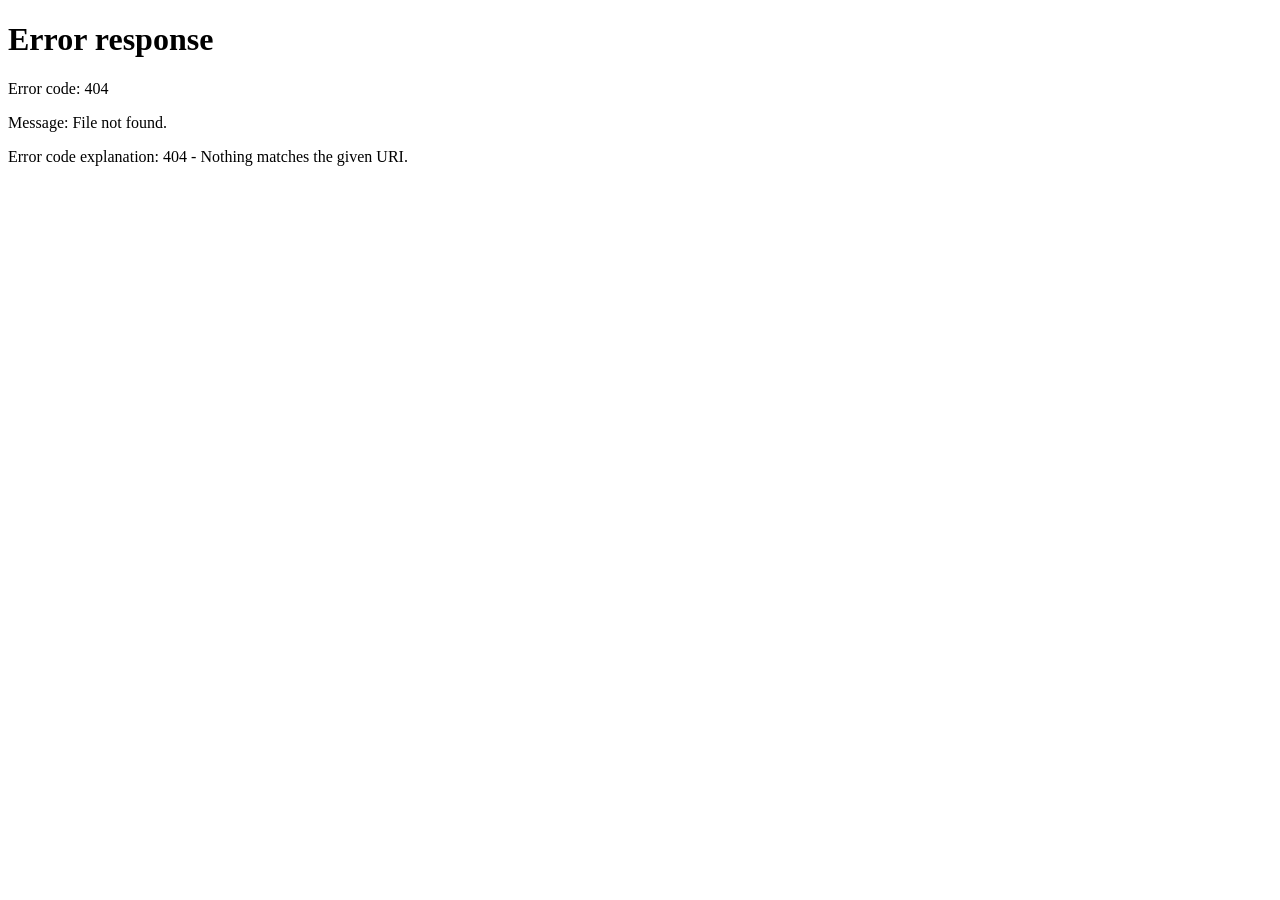
==== commit 90b12688: "redesign" ====
--- a/CenterServer/frontend/index.html
+++ b/CenterServer/frontend/index.html
@@ -1,825 +1,14 @@
 <!DOCTYPE html>
-<html lang="en">
+<html lang="id">
 <head>
   <meta charset="UTF-8">
-  <meta name="viewport" content="width=device-width, initial-scale=1.0">
-  <title>Wazuh-Lean | Ultra-Lightweight SIEM SOC Dashboard</title>
-  <link rel="stylesheet" href="/style.css?v=3.8-fleet4col">
+  <meta http-equiv="refresh" content="0; url=/dashboard">
+  <title>Mengalihkan ke Dashboard | Mini-SIEM</title>
+  <script>
+    window.location.replace('/dashboard');
+  </script>
 </head>
-<body>
-  <!-- ======================================================== -->
-  <!-- LEFT SIDEBAR NAVBAR (Wazuh-Style Side Navigation)        -->
-  <!-- ======================================================== -->
-  <aside class="sidebar">
-    <div class="sidebar-brand">
-      <div class="wazuh-logo">
-        <svg width="22" height="22" viewBox="0 0 24 24" fill="none" stroke="var(--primary)" stroke-width="2.2" stroke-linecap="round" stroke-linejoin="round">
-          <path d="M12 22s8-4 8-10V5l-8-3-8 3v7c0 6 8 10 8 10z"/>
-        </svg>
-      </div>
-      <div>
-        <div class="brand-title">WAZUH <span class="brand-sub">LEAN</span></div>
-        <div class="brand-badge">MINI-SIEM SOC</div>
-      </div>
-    </div>
-
-    <!-- Navigation Menu Items -->
-    <nav class="sidebar-nav">
-      <div class="nav-section-title">SECURITY OPERATIONS</div>
-
-      <button class="nav-item active" data-target="view-overview">
-        <svg class="nav-svg" width="16" height="16" viewBox="0 0 24 24" fill="none" stroke="currentColor" stroke-width="2" stroke-linecap="round" stroke-linejoin="round">
-          <rect x="3" y="3" width="7" height="9"/>
-          <rect x="14" y="3" width="7" height="5"/>
-          <rect x="14" y="12" width="7" height="9"/>
-          <rect x="3" y="16" width="7" height="5"/>
-        </svg>
-        <span>Overview</span>
-      </button>
-
-      <button class="nav-item" data-target="view-fleet">
-        <svg class="nav-svg" width="16" height="16" viewBox="0 0 24 24" fill="none" stroke="currentColor" stroke-width="2" stroke-linecap="round" stroke-linejoin="round">
-          <rect x="2" y="2" width="20" height="8" rx="2" ry="2"/>
-          <rect x="2" y="14" width="20" height="8" rx="2" ry="2"/>
-          <line x1="6" y1="6" x2="6.01" y2="6"/>
-          <line x1="6" y1="18" x2="6.01" y2="18"/>
-        </svg>
-        <span>Agents Fleet</span>
-        <span class="badge-count" id="navAgentCount">0</span>
-      </button>
-
-      <button class="nav-item" data-target="view-ip-traffic">
-        <svg class="nav-svg" width="16" height="16" viewBox="0 0 24 24" fill="none" stroke="currentColor" stroke-width="2" stroke-linecap="round" stroke-linejoin="round">
-          <circle cx="12" cy="12" r="10"/>
-          <line x1="2" y1="12" x2="22" y2="12"/>
-          <path d="M12 2a15.3 15.3 0 0 1 4 10 15.3 15.3 0 0 1-4 10 15.3 15.3 0 0 1-4-10 15.3 15.3 0 0 1 4-10z"/>
-        </svg>
-        <span>Inbound IP Traffic</span>
-        <span class="badge-count info-badge" id="navIpCount">0</span>
-      </button>
-
-      <button class="nav-item" data-target="view-suspicious">
-        <svg class="nav-svg" width="16" height="16" viewBox="0 0 24 24" fill="none" stroke="currentColor" stroke-width="2" stroke-linecap="round" stroke-linejoin="round">
-          <path d="M10.29 3.86L1.82 18a2 2 0 0 0 1.71 3h16.94a2 2 0 0 0 1.71-3L13.71 3.86a2 2 0 0 0-3.42 0z"/>
-          <line x1="12" y1="9" x2="12" y2="13"/>
-          <line x1="12" y1="17" x2="12.01" y2="17"/>
-        </svg>
-        <span>Suspicious Watchlist</span>
-        <span class="badge-count warning-badge" id="navSuspiciousCount">0</span>
-      </button>
-
-      <button class="nav-item" data-target="view-events">
-        <svg class="nav-svg" width="16" height="16" viewBox="0 0 24 24" fill="none" stroke="currentColor" stroke-width="2" stroke-linecap="round" stroke-linejoin="round">
-          <path d="M12 22s8-4 8-10V5l-8-3-8 3v7c0 6 8 10 8 10z"/>
-          <line x1="12" y1="8" x2="12" y2="12"/>
-          <line x1="12" y1="16" x2="12.01" y2="16"/>
-        </svg>
-        <span>Security Events</span>
-        <span class="badge-count" id="navEventCount">0</span>
-      </button>
-
-      <div class="nav-section-title" style="margin-top: 18px;">CONTAINMENT & AUDIT</div>
-
-      <button class="nav-item" data-target="view-containment">
-        <svg class="nav-svg" width="16" height="16" viewBox="0 0 24 24" fill="none" stroke="currentColor" stroke-width="2" stroke-linecap="round" stroke-linejoin="round">
-          <rect x="3" y="11" width="18" height="11" rx="2" ry="2"/>
-          <path d="M7 11V7a5 5 0 0 1 10 0v4"/>
-        </svg>
-        <span>Zero-Trust iptables</span>
-        <span class="badge-count danger-badge" id="navBlockedCount">0</span>
-      </button>
-    </nav>
-
-    <!-- Sidebar Bottom Status Footer -->
-    <div class="sidebar-footer">
-      <div class="footer-stat">
-        <span class="footer-label">RAM ENGINE</span>
-        <strong id="ramStat" class="text-success">&lt; 25 MB / 80 MB RSS</strong>
-      </div>
-      <div class="footer-stat">
-        <span class="footer-label">STREAM STATUS</span>
-        <span class="stream-indicator">
-          <span class="dot" id="sideStreamDot"></span>
-          <span id="sideStreamText">Connecting...</span>
-        </span>
-      </div>
-      <div class="analyst-info">
-        <div class="analyst-user">
-          <svg width="14" height="14" viewBox="0 0 24 24" fill="none" stroke="currentColor" stroke-width="2" stroke-linecap="round" stroke-linejoin="round">
-            <path d="M20 21v-2a4 4 0 0 0-4-4H8a4 4 0 0 0-4 4v2"/>
-            <circle cx="12" cy="7" r="4"/>
-          </svg>
-          <span id="userProfileName">D4 RKS Analyst</span>
-        </div>
-        <button id="btnLogout" class="btn-logout" title="Keluar / Logout" onclick="handleLogout()">Keluar</button>
-      </div>
-    </div>
-  </aside>
-
-  <!-- ======================================================== -->
-  <!-- MAIN CONTENT AREA                                        -->
-  <!-- ======================================================== -->
-  <main class="main-wrapper">
-    <!-- Top Header Bar -->
-    <header class="topbar">
-      <div class="topbar-title">
-        <div class="topbar-breadcrumb">
-          <span class="crumb-root">MINI-SIEM</span>
-          <span class="crumb-sep">/</span>
-          <strong id="currentViewTitle" class="crumb-active">Overview</strong>
-        </div>
-        <span class="topbar-sub">Central Log Collector &amp; Real-Time Threat Mitigation Engine</span>
-      </div>
-      <div class="topbar-tools">
-        <div class="cluster-pill">
-          <span class="status-indicator-dot green"></span>
-          <span>Cluster: <strong>Docker Dev Grid</strong></span>
-        </div>
-        <div class="stream-pill" id="topStreamPill">
-          <span class="stream-live-dot" id="topStreamDot"></span>
-          <span id="topStreamStatus">LIVE STREAM</span>
-        </div>
-      </div>
-    </header>
-
-    <div class="content-scroll">
-      <!-- ==================================================== -->
-      <!-- TAB 1: OVERVIEW OBSERVABILITY DASHBOARD              -->
-      <!-- ==================================================== -->
-      <section id="view-overview" class="tab-pane active">
-        <div class="section-title-bar flex-between">
-          <div>
-            <h3>Security Operations Overview</h3>
-            <p>Real-time cluster telemetry, event correlation buffer, and threat detection stream</p>
-          </div>
-        </div>
-
-        <!-- High-Density Telemetry Metrics Strip -->
-        <div class="metrics-strip">
-          <div class="metric-item">
-            <span class="metric-label">MONITORED AGENTS</span>
-            <div class="metric-val-row">
-              <span class="metric-val" id="activeAgentsCount">0</span>
-              <span class="metric-status-sub" id="agentFleetSubtext">Active Nodes</span>
-            </div>
-            <div class="metric-foot-text" id="agentTagsSummary">Waiting for heartbeats...</div>
-          </div>
-
-          <div class="metric-item">
-            <span class="metric-label">UNIQUE SENDER IPS</span>
-            <div class="metric-val-row">
-              <span class="metric-val text-info" id="uniqueIpsCount">0</span>
-              <span class="metric-status-sub">Client IPs</span>
-            </div>
-            <div class="metric-foot-text">Tracked source addresses</div>
-          </div>
-
-          <div class="metric-item">
-            <span class="metric-label">TOTAL INGESTED</span>
-            <div class="metric-val-row">
-              <span class="metric-val" id="totalEventsCount">0</span>
-              <span class="metric-status-sub">Events</span>
-            </div>
-            <div class="metric-foot-text" id="bufferCapacityOverview">Buffer: 0 / 1,000 RAM</div>
-          </div>
-
-          <div class="metric-item">
-            <span class="metric-label">THREATS / ALERTS</span>
-            <div class="metric-val-row">
-              <span class="metric-val text-warn" id="highAlertsCount">0</span>
-              <span class="metric-status-sub">Flagged</span>
-            </div>
-            <div class="metric-foot-text">MITRE T1110 / T1595</div>
-          </div>
-
-          <div class="metric-item">
-            <span class="metric-label">ENGINE RESOURCE</span>
-            <div class="metric-val-row">
-              <span class="metric-val text-success" id="engineResourceVal">&lt; 25 MB</span>
-              <span class="metric-status-sub">RAM RSS</span>
-            </div>
-            <div class="metric-foot-text" id="engineResourceCap">&lt; 80MB Target Cap</div>
-          </div>
-        </div>
-
-        <!-- Compact Cluster Fleet & Inbound IP Status Strip -->
-        <div class="overview-substrip">
-          <div class="substrip-box">
-            <div class="substrip-header">
-              <span>ACTIVE CLUSTER NODES</span>
-              <button class="substrip-link" onclick="switchTab('view-fleet')">View Fleet &rarr;</button>
-            </div>
-            <div id="overviewFleetSummary" class="substrip-content">
-              <div class="empty-state-mini">No agent heartbeats recorded yet.</div>
-            </div>
-          </div>
-
-          <div class="substrip-box">
-            <div class="substrip-header">
-              <span>RECENT INBOUND IPS</span>
-              <button class="substrip-link" onclick="switchTab('view-ip-traffic')">Full IP Ledger &rarr;</button>
-            </div>
-            <div id="overviewIpSummary" class="substrip-content">
-              <div class="empty-state-mini">No incoming IP requests recorded yet.</div>
-            </div>
-          </div>
-        </div>
-
-        <!-- Observability Log Stream Console (The Hero) -->
-        <div class="console-card">
-          <!-- Observability Query & Filter Toolbar -->
-          <div class="console-toolbar">
-            <div class="console-search">
-              <svg width="13" height="13" viewBox="0 0 24 24" fill="none" stroke="currentColor" stroke-width="2">
-                <circle cx="11" cy="11" r="8"/><line x1="21" y1="21" x2="16.65" y2="16.65"/>
-              </svg>
-              <input type="text" id="overviewLogFilter" placeholder="Filter stream (e.g. 103.144, status:404, POST, /api, sshd)...">
-              <button id="overviewClearFilterBtn" class="clear-search-btn hidden" title="Clear filter">&times;</button>
-            </div>
-
-            <!-- Quick Filter Chips -->
-            <div class="quick-filter-chips">
-              <button class="filter-chip active" data-filter="ALL">All Events</button>
-              <button class="filter-chip" data-filter="UFW"><span class="chip-dot chip-dot-ufw"></span>UFW Firewall</button>
-              <button class="filter-chip chip-danger" data-filter="SPAM"><span class="chip-dot chip-dot-spam"></span>Spam / Attack</button>
-              <button class="filter-chip" data-filter="AUTH"><span class="chip-dot chip-dot-auth"></span>SSH Auth</button>
-              <button class="filter-chip" data-filter="WEB"><span class="chip-dot chip-dot-web"></span>Web Nginx</button>
-              <button class="filter-chip" data-filter="INFO"><span class="chip-dot chip-dot-info"></span>System Info</button>
-              <button class="filter-chip" data-filter="SYSTEM"><span class="chip-dot chip-dot-system"></span>Kernel &amp; Sudo</button>
-              <button class="filter-chip" data-filter="FAIL2BAN"><span class="chip-dot chip-dot-fail2ban"></span>Fail2ban</button>
-              <button class="filter-chip chip-warn" data-filter="ERRORS">4xx / 5xx</button>
-              <button class="filter-chip chip-danger" data-filter="THREATS">Threats (Lvl &ge; 7)</button>
-            </div>
-
-            <!-- Right Controls -->
-            <div class="console-controls">
-              <button id="btnOverviewToggleLive" class="btn-live active" title="Toggle live streaming update">
-                <span class="live-dot-pulse"></span>
-                <span id="overviewLiveBtnText">Live Stream</span>
-              </button>
-              <button id="btnOverviewRefresh" class="btn-tool" title="Reload event buffer">
-                <svg width="12" height="12" viewBox="0 0 24 24" fill="none" stroke="currentColor" stroke-width="2">
-                  <polyline points="23 4 23 10 17 10"/><polyline points="1 20 1 14 7 14"/>
-                  <path d="M3.51 9a9 9 0 0 1 14.85-3.36L23 10M1 14l4.64 4.36A9 9 0 0 0 20.49 15"/>
-                </svg>
-              </button>
-            </div>
-          </div>
-
-          <!-- Log Table with High Density & Expandable Rows -->
-          <div class="table-wrapper">
-            <table class="wazuh-table console-table">
-              <thead>
-                <tr>
-                  <th width="32"></th>
-                  <th width="115">TIME</th>
-                  <th width="135">SOURCE IP</th>
-                  <th width="110">AGENT</th>
-                  <th width="90">LEVEL</th>
-                  <th width="135">CATEGORY &amp; ACTION</th>
-                  <th>EVENT DETAILS &amp; CAPTURED INFO</th>
-                  <th width="130">MITRE</th>
-                  <th width="75">INSPECT</th>
-                </tr>
-              </thead>
-              <tbody id="overviewRecentEventsBody">
-                <tr class="placeholder-row"><td colspan="9">Loading events from buffer...</td></tr>
-              </tbody>
-            </table>
-          </div>
-
-          <!-- Overview Pagination Bar -->
-          <div class="pagination-bar" id="overviewPaginationBar">
-            <div class="pagination-info" id="overviewPaginationInfo">
-              Showing 0 to 0 of 0 events
-            </div>
-            <div class="pagination-controls" id="overviewPaginationControls">
-            </div>
-            <div class="pagination-size">
-              <label for="overviewPageSize">Rows:</label>
-              <select id="overviewPageSize" class="select-page-size">
-                <option value="25" selected>25</option>
-                <option value="50">50</option>
-                <option value="100">100</option>
-                <option value="250">250</option>
-              </select>
-            </div>
-          </div>
-        </div>
-      </section>
-
-      <!-- ==================================================== -->
-      <!-- TAB 2: AGENTS FLEET (HARDWARE TELEMETRY)             -->
-      <!-- ==================================================== -->
-      <section id="view-fleet" class="tab-pane">
-        <div class="section-title-bar flex-between">
-          <div>
-            <h3>Cluster Fleet Node Telemetry</h3>
-            <p>Real-time resource utilization, CPU, Memory heap, and disk usage per monitored node</p>
-          </div>
-          <div>
-            <button class="btn-secondary" onclick="loadInitialAgents()">
-              <svg width="13" height="13" viewBox="0 0 24 24" fill="none" stroke="currentColor" stroke-width="2" style="margin-right: 5px;">
-                <polyline points="23 4 23 10 17 10"/><polyline points="1 20 1 14 7 14"/>
-                <path d="M3.51 9a9 9 0 0 1 14.85-3.36L23 10M1 14l4.64 4.36A9 9 0 0 0 20.49 15"/>
-              </svg>
-              Refresh Nodes
-            </button>
-          </div>
-        </div>
-
-        <div id="fleetGrid" class="fleet-grid">
-          <div class="empty-state">Waiting for agent nodes (web-auth-01, api-catalog-02, order-service-03) to transmit telemetry...</div>
-        </div>
-      </section>
-
-      <!-- ==================================================== -->
-      <!-- TAB 3: INBOUND IP TRAFFIC (LIST CEK SEND REQUEST IP)  -->
-      <!-- ==================================================== -->
-      <section id="view-ip-traffic" class="tab-pane">
-        <div class="section-title-bar flex-between">
-          <div>
-            <h3>Inbound Request IP Tracker</h3>
-            <p>Comprehensive ledger of client request sources, agent senders, and detected scan origins</p>
-          </div>
-          <div class="toolbar-actions">
-            <div class="search-box">
-              <svg class="search-icon" width="14" height="14" viewBox="0 0 24 24" fill="none" stroke="currentColor" stroke-width="2">
-                <circle cx="11" cy="11" r="8"/><line x1="21" y1="21" x2="16.65" y2="16.65"/>
-              </svg>
-              <input type="text" id="ipFilterInput" placeholder="Filter by IP, Hostname, or Status...">
-            </div>
-            <button class="btn-secondary" onclick="loadInitialIPs()">
-              <svg width="13" height="13" viewBox="0 0 24 24" fill="none" stroke="currentColor" stroke-width="2">
-                <polyline points="23 4 23 10 17 10"/><polyline points="1 20 1 14 7 14"/>
-                <path d="M3.51 9a9 9 0 0 1 14.85-3.36L23 10M1 14l4.64 4.36A9 9 0 0 0 20.49 15"/>
-              </svg>
-            </button>
-          </div>
-        </div>
-
-        <!-- IP Stats Counters -->
-        <div class="kpi-grid" style="margin-bottom: 20px;">
-          <div class="kpi-card">
-            <div class="kpi-header"><span>TOTAL UNIQUE IPS</span></div>
-            <div class="kpi-value info-text" id="ipTabTotalCount">0</div>
-            <div class="kpi-footer">Distinct client senders</div>
-          </div>
-          <div class="kpi-card">
-            <div class="kpi-header"><span>TOTAL REQUESTS RECEIVED</span></div>
-            <div class="kpi-value" id="ipTabTotalRequests">0</div>
-            <div class="kpi-footer">Accumulated HTTP POST/GET requests</div>
-          </div>
-          <div class="kpi-card">
-            <div class="kpi-header"><span>FLAGGED ATTACK IPS</span></div>
-            <div class="kpi-value warning-text" id="ipTabFlaggedCount">0</div>
-            <div class="kpi-footer">Severity level &ge; 7</div>
-          </div>
-          <div class="kpi-card">
-            <div class="kpi-header"><span>CONTAINED / BLOCKED</span></div>
-            <div class="kpi-value danger-text" id="ipTabBlockedCount">0</div>
-            <div class="kpi-footer">Dynamic iptables DROP status</div>
-          </div>
-        </div>
-
-        <!-- Full IP Tracker Table -->
-        <div class="panel-card">
-          <div class="table-wrapper">
-            <table class="wazuh-table">
-              <thead>
-                <tr>
-                  <th width="160">SOURCE IP ADDRESS</th>
-                  <th width="160">NODE / HOSTNAME</th>
-                  <th width="150">TRAFFIC CATEGORY</th>
-                  <th width="110">REQUESTS</th>
-                  <th width="120">FIRST SEEN</th>
-                  <th width="120">LAST SEEN</th>
-                  <th width="110">THREAT LEVEL</th>
-                  <th width="140">ZERO-TRUST ACTION</th>
-                </tr>
-              </thead>
-              <tbody id="ipTableBody">
-                <tr class="placeholder-row">
-                  <td colspan="8">No source IP addresses registered yet.</td>
-                </tr>
-              </tbody>
-            </table>
-          </div>
-
-          <!-- IP Pagination Bar -->
-          <div class="pagination-bar" id="ipPaginationBar">
-            <div class="pagination-info" id="ipPaginationInfo">
-              Showing 0 of 0 IP addresses
-            </div>
-            <div class="pagination-controls" id="ipPaginationControls">
-              <!-- Dynamically injected buttons -->
-            </div>
-            <div class="pagination-size">
-              <label for="ipPageSize">Rows:</label>
-              <select id="ipPageSize" class="select-page-size">
-                <option value="10">10</option>
-                <option value="15" selected>15</option>
-                <option value="25">25</option>
-                <option value="50">50</option>
-              </select>
-            </div>
-          </div>
-        </div>
-      </section>
-
-      <!-- ==================================================== -->
-      <!-- TAB 3.5: SUSPICIOUS THREAT WATCHLIST                 -->
-      <!-- ==================================================== -->
-      <section id="view-suspicious" class="tab-pane">
-        <div class="section-title-bar flex-between">
-          <div>
-            <h3>Suspicious Threat Watchlist</h3>
-            <p>Correlated anomalous origins, brute-force actors, and high-severity client IPs flagged for SOC investigation</p>
-          </div>
-          <div class="toolbar-actions">
-            <div class="search-box">
-              <svg class="search-icon" width="14" height="14" viewBox="0 0 24 24" fill="none" stroke="currentColor" stroke-width="2">
-                <circle cx="11" cy="11" r="8"/><line x1="21" y1="21" x2="16.65" y2="16.65"/>
-              </svg>
-              <input type="text" id="suspiciousFilterInput" placeholder="Filter suspicious IP, host, vector...">
-            </div>
-            <button class="btn-secondary" onclick="loadInitialIPs()" title="Refresh Threat List">
-              <svg width="13" height="13" viewBox="0 0 24 24" fill="none" stroke="currentColor" stroke-width="2">
-                <polyline points="23 4 23 10 17 10"/><polyline points="1 20 1 14 7 14"/>
-                <path d="M3.51 9a9 9 0 0 1 14.85-3.36L23 10M1 14l4.64 4.36A9 9 0 0 0 20.49 15"/>
-              </svg>
-            </button>
-          </div>
-        </div>
-
-        <!-- Threat Stats Counters -->
-        <div class="kpi-grid" style="margin-bottom: 20px;">
-          <div class="kpi-card">
-            <div class="kpi-header"><span>FLAGGED SUSPICIOUS / CRITICAL</span></div>
-            <div class="kpi-value warning-text" id="suspiciousTabTotalCount">0</div>
-            <div class="kpi-footer">Unique IPs with Severity &ge; 7</div>
-          </div>
-          <div class="kpi-card">
-            <div class="kpi-header"><span>CRITICAL ESCALATED (SEV 12+)</span></div>
-            <div class="kpi-value danger-text" id="suspiciousTabCriticalCount">0</div>
-            <div class="kpi-footer">Sliding window / High exploit threats</div>
-          </div>
-          <div class="kpi-card">
-            <div class="kpi-header"><span>TOTAL THREAT REQUESTS</span></div>
-            <div class="kpi-value info-text" id="suspiciousTabHitsCount">0</div>
-            <div class="kpi-footer">Accumulated hits from anomalous IPs</div>
-          </div>
-          <div class="kpi-card">
-            <div class="kpi-header"><span>CONTAINED / QUARANTINED</span></div>
-            <div class="kpi-value text-success" id="suspiciousTabContainedCount">0</div>
-            <div class="kpi-footer">Under active Linux iptables DROP</div>
-          </div>
-        </div>
-
-        <!-- Threat Filter Toolbar -->
-        <div class="table-toolbar" style="margin-bottom: 12px; display: flex; gap: 8px; align-items: center;">
-          <span style="font-size: 11px; font-weight: 600; color: var(--text-muted); text-transform: uppercase;">Filter Threat:</span>
-          <div class="filter-pills" id="suspiciousFilterPills">
-            <button class="pill-btn active" data-filter="ALL">All Threats (<span id="pillCountSuspiciousAll">0</span>)</button>
-            <button class="pill-btn pill-danger" data-filter="CRITICAL">Critical Only (<span id="pillCountSuspiciousCritical">0</span>)</button>
-            <button class="pill-btn pill-warning" data-filter="SUSPICIOUS">Suspicious Only (<span id="pillCountSuspiciousWarn">0</span>)</button>
-            <button class="pill-btn" data-filter="BLOCKED">Quarantined (<span id="pillCountSuspiciousBlocked">0</span>)</button>
-          </div>
-        </div>
-
-        <!-- Full Suspicious Watchlist Table -->
-        <div class="panel-card">
-          <div class="table-wrapper">
-            <table class="wazuh-table">
-              <thead>
-                <tr>
-                  <th width="160">THREAT SOURCE IP</th>
-                  <th width="150">TARGET HOST</th>
-                  <th width="180">SUSPECTED ATTACK / CATEGORY</th>
-                  <th width="110">HIT COUNT</th>
-                  <th width="130">FIRST SEEN</th>
-                  <th width="130">LAST SEEN</th>
-                  <th width="120">THREAT LEVEL</th>
-                  <th width="130">CONTAINMENT</th>
-                  <th width="200">SOC ANALYST ACTION</th>
-                </tr>
-              </thead>
-              <tbody id="suspiciousTableBody">
-                <tr class="placeholder-row">
-                  <td colspan="9">No suspicious or critical IP threats recorded yet. System is clean.</td>
-                </tr>
-              </tbody>
-            </table>
-          </div>
-
-          <!-- Suspicious Pagination Bar -->
-          <div class="pagination-bar" id="suspiciousPaginationBar">
-            <div class="pagination-info" id="suspiciousPaginationInfo">
-              Showing 0 of 0 suspicious IPs
-            </div>
-            <div class="pagination-controls" id="suspiciousPaginationControls">
-              <!-- Dynamically injected buttons -->
-            </div>
-            <div class="pagination-size">
-              <label for="suspiciousPageSize">Rows:</label>
-              <select id="suspiciousPageSize" class="select-page-size">
-                <option value="10">10</option>
-                <option value="15" selected>15</option>
-                <option value="25">25</option>
-                <option value="50">50</option>
-              </select>
-            </div>
-          </div>
-        </div>
-      </section>
-
-      <!-- ==================================================== -->
-      <!-- TAB 4: SECURITY EVENTS (WAZUH DISCOVER)              -->
-      <!-- ==================================================== -->
-      <section id="view-events" class="tab-pane">
-        <div class="section-title-bar flex-between">
-          <div>
-            <h3>Security Events &amp; Discover Stream</h3>
-            <p>Live stream of incoming log transactions, Sigma detection alerts, and audit signatures (Capped to 1,000 FIFO)</p>
-          </div>
-          <div class="buffer-indicator-badge">
-            <span class="buffer-dot"></span>
-            <span id="bufferStatusText">Ring Buffer: 0 / 1,000 logs</span>
-          </div>
-        </div>
-
-        <!-- Discovery Toolbar -->
-        <div class="events-toolbar">
-          <div class="events-toolbar-top">
-            <!-- Search box -->
-            <div class="search-box events-search">
-              <svg class="search-icon" width="14" height="14" viewBox="0 0 24 24" fill="none" stroke="currentColor" stroke-width="2">
-                <circle cx="11" cy="11" r="8"/><line x1="21" y1="21" x2="16.65" y2="16.65"/>
-              </svg>
-              <input type="text" id="logFilter" placeholder="Search across IP, Agent, Category, Port, User, Action, Message...">
-              <button id="clearLogFilterBtn" class="clear-search-btn hidden" title="Clear filter">&times;</button>
-            </div>
-
-            <!-- Live Pause / Resume & Reload -->
-            <div class="toolbar-right-group">
-              <button id="btnToggleLive" class="btn-live active" title="Toggle automatic table update on incoming events">
-                <span class="live-dot-pulse"></span>
-                <span id="liveBtnText">Live Stream</span>
-              </button>
-              <button id="btnRefreshLogs" class="btn-secondary" title="Re-fetch last 1,000 events from server">
-                <svg width="13" height="13" viewBox="0 0 24 24" fill="none" stroke="currentColor" stroke-width="2">
-                  <polyline points="23 4 23 10 17 10"/><polyline points="1 20 1 14 7 14"/>
-                  <path d="M3.51 9a9 9 0 0 1 14.85-3.36L23 10M1 14l4.64 4.36A9 9 0 0 0 20.49 15"/>
-                </svg>
-                <span>Reload</span>
-              </button>
-            </div>
-          </div>
-
-          <div class="events-toolbar-bottom">
-            <!-- Category Filter Group -->
-            <div class="filter-group">
-              <span class="filter-group-label">CATEGORY:</span>
-              <div class="category-pills" id="eventsCategoryPills">
-                <button class="pill-btn active" data-category="ALL">All Sources</button>
-                <button class="pill-btn pill-ufw" data-category="UFW"><span class="chip-dot chip-dot-ufw"></span>UFW Firewall</button>
-                <button class="pill-btn pill-spam" data-category="SPAM"><span class="chip-dot chip-dot-spam"></span>Spam / Attack</button>
-                <button class="pill-btn pill-auth" data-category="AUTH"><span class="chip-dot chip-dot-auth"></span>SSH Logins</button>
-                <button class="pill-btn pill-web" data-category="WEB"><span class="chip-dot chip-dot-web"></span>Web Access</button>
-                <button class="pill-btn pill-info" data-category="INFO"><span class="chip-dot chip-dot-info"></span>System Info</button>
-                <button class="pill-btn pill-system" data-category="SYSTEM"><span class="chip-dot chip-dot-system"></span>Kernel &amp; Sudo</button>
-                <button class="pill-btn pill-fail2ban" data-category="FAIL2BAN"><span class="chip-dot chip-dot-fail2ban"></span>Fail2ban</button>
-              </div>
-            </div>
-
-            <div class="filter-sep"></div>
-
-            <!-- Severity Filter Pills -->
-            <div class="filter-group">
-              <span class="filter-group-label">SEVERITY:</span>
-              <div class="filter-pills">
-                <button class="pill-btn active" data-severity="ALL">All</button>
-                <button class="pill-btn pill-danger" data-severity="CRITICAL">Critical</button>
-                <button class="pill-btn pill-warning" data-severity="SUSPICIOUS">Warning</button>
-                <button class="pill-btn pill-info" data-severity="INFO">Info</button>
-              </div>
-            </div>
-          </div>
-        </div>
-
-        <!-- New Events Toast Indicator (Appears when paused or on page > 1) -->
-        <div id="newEventsNotice" class="new-events-notice hidden" onclick="jumpToNewestEvents()">
-          <span>&uarr; <strong id="newEventsCount">0</strong> new events received &mdash; Click to view latest</span>
-        </div>
-
-        <div class="panel-card">
-          <div class="table-wrapper">
-            <table class="wazuh-table">
-              <thead>
-                <tr>
-                  <th width="125">TIMESTAMP</th>
-                  <th width="135">SOURCE IP</th>
-                  <th width="120">AGENT</th>
-                  <th width="85">LEVEL</th>
-                  <th width="135">CATEGORY &amp; ACTION</th>
-                  <th>EVENT SIGNATURE &amp; CAPTURED INFO</th>
-                  <th width="145">MITRE TECHNIQUE</th>
-                  <th width="80">INSPECT</th>
-                </tr>
-              </thead>
-              <tbody id="eventsTableBody">
-                <tr class="placeholder-row">
-                  <td colspan="8">Loading security events from buffer...</td>
-                </tr>
-              </tbody>
-            </table>
-          </div>
-
-          <!-- Events Pagination Bar -->
-          <div class="pagination-bar">
-            <div class="pagination-info" id="eventsPaginationInfo">
-              Showing 0 to 0 of 0 events
-            </div>
-            <div class="pagination-controls" id="eventsPaginationControls">
-              <!-- Dynamically injected page buttons -->
-            </div>
-            <div class="pagination-size">
-              <label for="eventsPageSize">Per page:</label>
-              <select id="eventsPageSize" class="select-page-size">
-                <option value="10">10</option>
-                <option value="25" selected>25</option>
-                <option value="50">50</option>
-                <option value="100">100</option>
-              </select>
-            </div>
-          </div>
-        </div>
-      </section>
-
-      <!-- ==================================================== -->
-      <!-- TAB 5: ZERO-TRUST CONTAINMENT (IPTABLES)             -->
-      <!-- ==================================================== -->
-      <section id="view-containment" class="tab-pane">
-        <div class="section-title-bar">
-          <div>
-            <h3>Zero-Trust Dynamic Containment Engine</h3>
-            <p>Automated and manual host isolation via Linux <code>iptables</code> packet filtering</p>
-          </div>
-        </div>
-
-        <div class="grid-2col">
-          <div class="panel-card">
-            <div class="panel-header">
-              <span class="panel-title">Active Containment Rules</span>
-              <span class="badge-count danger-badge" id="containmentBadgeCount">0 Blocked</span>
-            </div>
-            <div id="containmentList" class="containment-list">
-              <div class="empty-state">No IP addresses currently under quarantine or blocked.</div>
-            </div>
-          </div>
-
-          <div class="panel-card">
-            <div class="panel-header">
-              <span class="panel-title">Zero-Trust Engine Architecture (NIST SP 800-207)</span>
-            </div>
-            <div class="zero-trust-explainer">
-              <p><strong>Continuous Verification:</strong> Every inbound packet and agent heartbeat is verified against baseline Sigma anomaly thresholds.</p>
-              <p><strong>Policy Decision Point (PDP):</strong> Center SIEM analyzes the sliding window correlation state across nodes in memory.</p>
-              <p><strong>Policy Enforcement Point (PEP):</strong> When a source IP exceeds brute-force thresholds (T1110) or network scanning rate (T1595), the SIEM issues a localized <code>iptables -I INPUT -s &lt;IP&gt; -j DROP</code> rule.</p>
-              <p><strong>Resource Optimization:</strong> In-kernel packet dropping prevents resource starvation on servers with 1-2 GB RAM, keeping CPU footprint minimal.</p>
-            </div>
-          </div>
-        </div>
-      </section>
-    </div>
-  </main>
-
-  <!-- Modal Raw JSON Inspector -->
-  <div id="jsonModal" class="modal-backdrop hidden">
-    <div class="modal-dialog">
-      <div class="modal-header">
-        <div class="modal-title-row">
-          <svg width="16" height="16" viewBox="0 0 24 24" fill="none" stroke="var(--primary)" stroke-width="2">
-            <circle cx="11" cy="11" r="8"/><line x1="21" y1="21" x2="16.65" y2="16.65"/>
-          </svg>
-          <h3 id="modalEventTitle">Event Inspector &amp; Capture Breakdown</h3>
-        </div>
-        <button id="closeModalBtn" class="close-btn" title="Close">&times;</button>
-      </div>
-      <div class="modal-body">
-        <div id="modalCaptureBreakdown" class="modal-capture-box"></div>
-        <div class="modal-raw-title">RAW EVENT NDJSON PAYLOAD:</div>
-        <pre id="modalJsonContent"></pre>
-      </div>
-      <div class="modal-footer">
-        <button id="copyJsonBtn" class="btn-secondary">Copy JSON</button>
-        <button onclick="document.getElementById('jsonModal').classList.add('hidden')" class="btn-primary">Close</button>
-      </div>
-    </div>
-  </div>
-
-  <!-- Modal Remote SSH Command Console -->
-  <div id="sshModal" class="modal-backdrop hidden">
-    <div class="modal-dialog modal-dialog-lg">
-      <div class="modal-header">
-        <div class="modal-title-row">
-          <span class="ssh-terminal-badge">&gt;_</span>
-          <div>
-            <h3 id="sshModalTitle">Remote SSH Console</h3>
-            <span class="ssh-modal-sub" id="sshModalSub">Target: Connecting...</span>
-          </div>
-        </div>
-        <button id="closeSshModalBtn" class="close-btn" onclick="closeRemoteShell()" title="Close">&times;</button>
-      </div>
-
-      <div class="modal-body ssh-modal-body">
-        <!-- Preset Whitelist Bar -->
-        <div class="ssh-preset-section">
-          <div class="ssh-section-label">PRESET PERINTAH CEPAT (WHITELIST):</div>
-          <div class="ssh-preset-pills">
-            <button type="button" class="ssh-preset-btn active" data-key="uptime" onclick="selectSshPreset('uptime')">
-              <span class="pill-icon">⚡</span> uptime
-            </button>
-            <button type="button" class="ssh-preset-btn" data-key="agent_status" onclick="selectSshPreset('agent_status')">
-              <span class="pill-icon">🛡️</span> agent-status
-            </button>
-            <button type="button" class="ssh-preset-btn" data-key="memory" onclick="selectSshPreset('memory')">
-              <span class="pill-icon">💾</span> free -h
-            </button>
-            <button type="button" class="ssh-preset-btn" data-key="disk" onclick="selectSshPreset('disk')">
-              <span class="pill-icon">💽</span> df -h
-            </button>
-            <button type="button" class="ssh-preset-btn" data-key="ports" onclick="selectSshPreset('ports')">
-              <span class="pill-icon">🌐</span> ss -tuln
-            </button>
-            <button type="button" class="ssh-preset-btn" data-key="who" onclick="selectSshPreset('who')">
-              <span class="pill-icon">👥</span> who
-            </button>
-            <button type="button" class="ssh-preset-btn danger-preset" data-key="restart_agent" onclick="selectSshPreset('restart_agent')">
-              <span class="pill-icon">🔄</span> restart-agent
-            </button>
-          </div>
-        </div>
-
-        <!-- Command Selector & Execution Row -->
-        <div class="ssh-command-row">
-          <div class="ssh-select-wrap">
-            <label for="sshCommandSelect" class="ssh-input-label">Command Key Terdaftar:</label>
-            <select id="sshCommandSelect" class="ssh-select" onchange="syncPresetSelection()">
-              <option value="uptime">uptime &mdash; Server load &amp; uptime</option>
-              <option value="agent_status">agent_status &mdash; Check status service Agent Go</option>
-              <option value="memory">memory &mdash; Memory RAM usage (free -h)</option>
-              <option value="disk">disk &mdash; Disk space partition (df -h)</option>
-              <option value="ports">ports &mdash; Open listening ports (ss -tuln)</option>
-              <option value="who">who &mdash; Active logged in users</option>
-              <option value="restart_agent">restart_agent &mdash; Restart SIEM Agent service</option>
-            </select>
-          </div>
-          <button id="btnRunSsh" class="btn-primary btn-run-ssh" onclick="executeRemoteCommand()">
-            <svg width="12" height="12" viewBox="0 0 24 24" fill="currentColor">
-              <polygon points="5 3 19 12 5 21 5 3"/>
-            </svg>
-            <span>Run Command</span>
-          </button>
-        </div>
-
-        <!-- Terminal Output Window -->
-        <div class="ssh-terminal-box">
-          <div class="ssh-terminal-topbar">
-            <div class="ssh-terminal-dots">
-              <span class="t-dot t-dot-red"></span>
-              <span class="t-dot t-dot-yellow"></span>
-              <span class="t-dot t-dot-green"></span>
-              <span class="ssh-terminal-session" id="sshSessionInfo">session: ready</span>
-            </div>
-            <div class="ssh-terminal-actions">
-              <button class="btn-terminal-action" onclick="copyTerminalOutput()" title="Copy Output">
-                <svg width="12" height="12" viewBox="0 0 24 24" fill="none" stroke="currentColor" stroke-width="2">
-                  <rect x="9" y="9" width="13" height="13" rx="2" ry="2"/>
-                  <path d="M5 15H4a2 2 0 0 1-2-2V4a2 2 0 0 1 2-2h9a2 2 0 0 1 2 2v1"/>
-                </svg>
-                Copy
-              </button>
-              <button class="btn-terminal-action" onclick="clearTerminalOutput()" title="Clear Console">
-                Clear
-              </button>
-            </div>
-          </div>
-          <pre id="sshTerminalOutput" class="ssh-terminal-pre">Pilih perintah di atas dan klik [Run Command] untuk mengeksekusi via SSH.</pre>
-        </div>
-      </div>
-
-      <div class="modal-footer ssh-modal-footer">
-        <div class="ssh-footer-meta" id="sshFooterMeta">
-          <span>Auth: <strong>Ed25519 Key</strong></span> &bull;
-          <span>Target: <strong id="sshFooterTarget">-</strong></span> &bull;
-          <span>Role: <strong style="color:var(--color-success)">Admin</strong></span>
-        </div>
-        <button onclick="closeRemoteShell()" class="btn-secondary">Tutup</button>
-      </div>
-    </div>
-  </div>
-
-  <script src="/app.js?v=3.8-datetime"></script>
+<body style="font-family: monospace; padding: 30px; background: #BAE6FD; color: #0F172A;">
+  Mengalihkan ke <a href="/dashboard" style="color: #0284C7; font-weight: bold;">Dashboard Mini-SIEM</a>...
 </body>
 </html>
